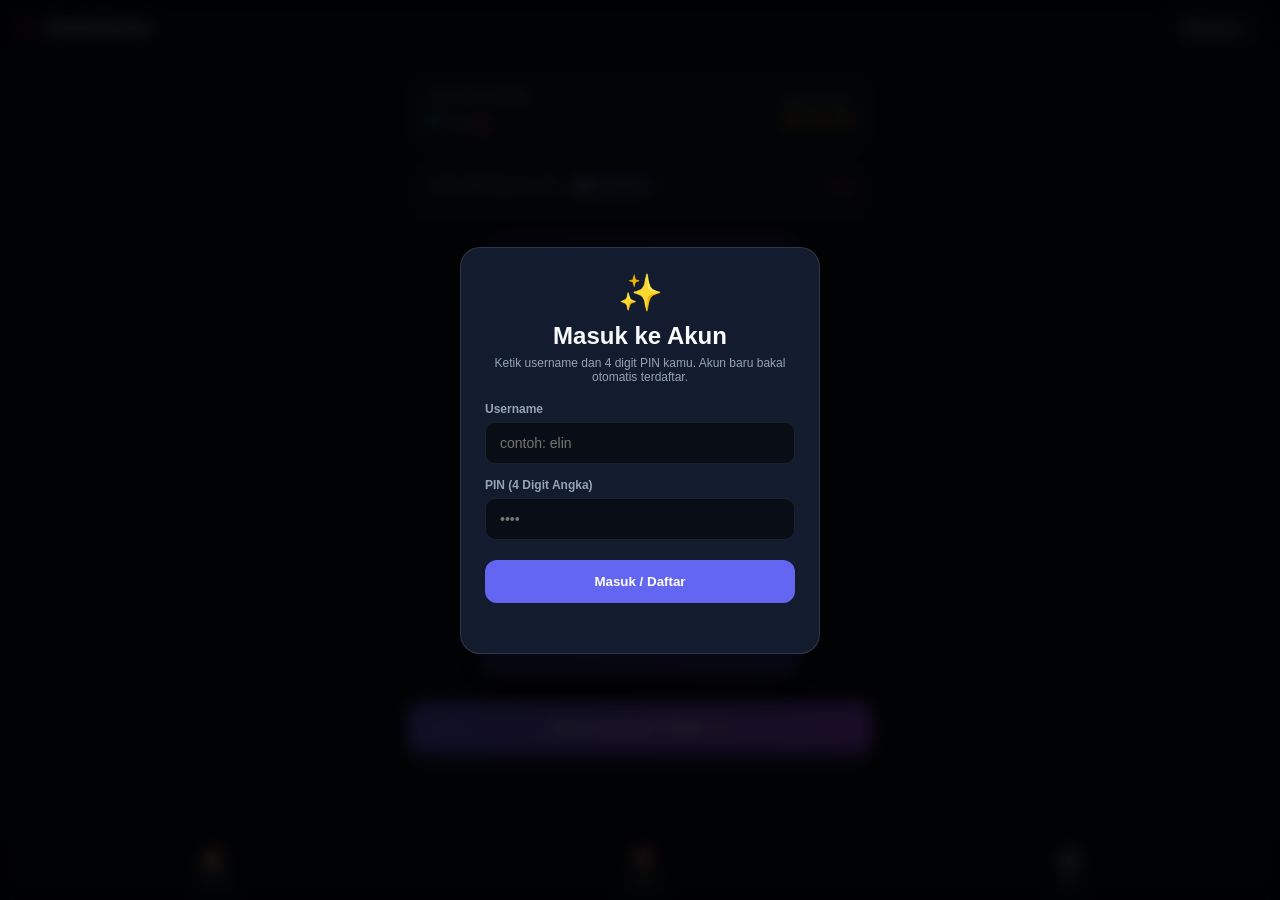
==== index.html @ 6b48d13b "Update index.html" ====
<!DOCTYPE html>
<html lang="id">
<head>
  <meta charset="UTF-8">
  <meta name="viewport" content="width=device-width, initial-scale=1.0, viewport-fit=cover, maximum-scale=1.0, user-scalable=no">
  <title>Anime Gacha Harian</title>
  <!-- Anti-Blokir Hotlink Gambar Anime -->
  <meta name="referrer" content="no-referrer">
  <link rel="icon" type="image/png" href="/icon.png">
  <link rel="apple-touch-icon" href="/icon.png">
  <link rel="manifest" href="/manifest.json">
  <meta name="theme-color" content="#0b0f19">
  <meta name="mobile-web-app-capable" content="yes">
  <link rel="stylesheet" href="style.css">
</head>
<body>

  <!-- Kanvas Efek Partikel Confetti SSR -->
  <canvas id="fxCanvas"></canvas>

  <!-- Modal Login & PIN -->
  <div id="modalAuth" class="modal-overlay">
    <div class="modal-card">
      <div class="auth-icon">✨</div>
      <h2>Masuk ke Akun</h2>
      <p class="auth-desc">Ketik username dan 4 digit PIN kamu. Akun baru bakal otomatis terdaftar.</p>
      
      <div class="form-group">
        <label>Username</label>
        <input type="text" id="authUsername" placeholder="contoh: elin" autocomplete="off" autocapitalize="none">
      </div>

      <div class="form-group">
        <label>PIN (4 Digit Angka)</label>
        <input type="password" id="authPin" maxlength="4" placeholder="••••" inputmode="numeric">
      </div>

      <button id="btnAuthSubmit" class="btn-primary">Masuk / Daftar</button>
      <div id="authError" class="auth-error"></div>
    </div>
  </div>

  <!-- Modal Detail & Aturan Gacha + Drop List -->
  <div id="modalGachaInfo" class="modal-overlay" style="display: none;">
    <div class="modal-card modal-info-card">
      <button id="btnCloseInfo" class="btn-close-modal">✕</button>
      <h3>📜 Rincian & Aturan Gacha</h3>
      
      <div class="info-nav">
        <button id="btnSubRate" class="info-tab-btn active">Peluang & Aturan</button>
        <button id="btnSubDrop" class="info-tab-btn">Daftar Karakter Pool</button>
      </div>

      <div id="infoContentRate" class="info-content-pane active">
        <div class="rate-table">
          <div class="rate-row rate-ssr">
            <span class="rate-badge">SSR</span>
            <span class="rate-desc">Super Super Rare (Karakter Pilihan)</span>
            <span class="rate-pct">5%</span>
          </div>
          <div class="rate-row rate-sr">
            <span class="rate-badge">SR</span>
            <span class="rate-desc">Super Rare</span>
            <span class="rate-pct">25%</span>
          </div>
          <div class="rate-row rate-r">
            <span class="rate-badge">R</span>
            <span class="rate-desc">Rare (Standar)</span>
            <span class="rate-pct">70%</span>
          </div>
        </div>

        <div class="rules-list">
          <div class="rule-item">
            <span class="rule-icon">🎯</span>
            <div>
              <strong>Sistem Pity (30 Tarikan)</strong>
              <p>Jika dalam 29 tarikan belum dapat SSR, tarikan ke-30 dijamin 100% kartu SSR. Counter Pity otomatis reset ke 0 begitu dapat SSR kapan saja.</p>
            </div>
          </div>
          <div class="rule-item">
            <span class="rule-icon">🎟️</span>
            <div>
              <strong>Reset Tiket Harian</strong>
              <p>Jatah 10 tiket gratis otomatis diisi ulang setiap pukul 00:00 WIB.</p>
            </div>
          </div>
          <div class="rule-item">
            <span class="rule-icon">⭐</span>
            <div>
              <strong>Star Shard (Daur Ulang)</strong>
              <p>Tarikan kartu kembar (karakter & rarity sama) otomatis menghasilkan +1 Star Shard. 5 Star Shard bisa ditukar jadi +1 Tiket Gacha di tab Akun.</p>
            </div>
          </div>
        </div>
      </div>

      <div id="infoContentDrop" class="info-content-pane">
        <div class="drop-search-box">
          <input type="text" id="inputSearchDrop" placeholder="🔍 Cari karakter / anime di pool..." autocomplete="off">
        </div>
        <div id="dropListContainer" class="drop-list-scroll"></div>
      </div>
    </div>
  </div>

  <!-- Modal Detail Kartu Koleksi (Pop-up Gambar Penuh) -->
  <div id="modalCardDetail" class="modal-overlay" style="display: none;">
    <div class="modal-card modal-detail-card">
      <button id="btnCloseDetail" class="btn-close-modal">✕</button>
      <div class="detail-badge" id="detailRarity">SSR</div>
      <div class="detail-img-box">
        <img id="detailImg" src="" referrerpolicy="no-referrer" alt="Detail Kartu">
      </div>
      <div class="detail-info">
        <h3 id="detailCharacter">Nama Karakter</h3>
        <p class="detail-anime" id="detailAnime">Anime: Judul Seri</p>
        <div class="detail-meta">
          <span>🎨 <span id="detailArtist">Artis</span></span>
          <span>🕒 <span id="detailDate">Waktu Diperoleh</span></span>
        </div>
        <button id="btnDownloadCard" class="btn-download">💾 Simpan Gambar ke Disk Local</button>
      </div>
    </div>
  </div>

  <!-- Header Atas -->
  <header class="app-header">
    <div class="brand">
      <span class="logo-sparkle">✦</span>
      <h1>AnimeGacha</h1>
    </div>
    <div class="user-pill" id="btnBukaAkun">
      <span id="headerUsername">Memuat...</span>
    </div>
  </header>

  <!-- Konten Utama (SPA) -->
  <main class="app-container">
    
    <!-- Tab 1: Meja Gacha -->
    <section id="tabGacha" class="tab-pane active">
      <div class="ticket-status-card">
        <div class="ticket-info">
          <span class="label">Sisa Tiket Harian</span>
          <div class="ticket-count"><span id="txtTiket">0</span> <small>/ 10 🎟️</small></div>
        </div>
        <div class="reset-countdown">
          <span class="label">Reset Tiket</span>
          <span id="txtCountdown" class="timer">--:--:--</span>
        </div>
      </div>

      <!-- Bilah Progres Pity 30 SSR + Tombol Rincian Rate -->
      <div class="pity-card">
        <div class="pity-header">
          <div class="pity-title-group">
            <span class="pity-label">✨ Pity SSR (Jaminan 30)</span>
            <button id="btnBukaInfoGacha" class="btn-mini-info" type="button" title="Lihat Aturan & Drop List">ℹ️ Rincian Rate</button>
          </div>
          <span id="txtPityCount" class="pity-number">0 / 30</span>
        </div>
        <div class="pity-bar-bg">
          <div id="pityBarFill" class="pity-bar-fill" style="width: 0%;"></div>
        </div>
      </div>

      <!-- Area Kartu Animasi 3D -->
      <div class="card-stage">
        <div class="card-3d" id="kartuWrapper">
          <div class="card-face card-back">
            <div class="card-inner-pattern">
              <span class="card-core-symbol">✦</span>
              <p>TAP UNTUK BUKA</p>
            </div>
          </div>
          <div class="card-face card-front" id="kartuDepan">
            <div class="rarity-badge" id="kartuRarity">SSR</div>
            <div class="img-wrapper">
              <img id="kartuImg" src="" referrerpolicy="no-referrer" alt="Anime Card">
            </div>
            <div class="card-caption">
              <h3 id="kartuAnime">Nama Karakter</h3>
              <p id="kartuArtist">Artist: -</p>
            </div>
          </div>
        </div>
      </div>

      <!-- Tombol Tarik -->
      <div class="action-box">
        <button id="btnTarikGacha" class="btn-gacha">
          <span class="btn-txt">Tarik Gacha (1 Tiket)</span>
          <span class="btn-sparkle">✨</span>
        </button>
      </div>
    </section>

    <!-- Tab 2: Album Galeri -->
    <section id="tabGaleri" class="tab-pane">
      <div class="gallery-header">
        <div class="gallery-title-wrap">
          <h2>Album Koleksi</h2>
          <span id="txtKoleksiCount" class="badge-count">0 Kartu</span>
        </div>
        
        <div class="search-box">
          <input type="text" id="inputSearchGaleri" placeholder="🔍 Cari karakter / anime..." autocomplete="off">
        </div>

        <div class="gallery-controls">
          <div class="rarity-filters">
            <button class="filter-chip active" data-filter="all">Semua</button>
            <button class="filter-chip" data-filter="SSR">SSR</button>
            <button class="filter-chip" data-filter="SR">SR</button>
            <button class="filter-chip" data-filter="R">R</button>
          </div>

          <div class="sort-box">
            <select id="sortSelect" class="sort-dropdown">
              <option value="date">Waktu Diperoleh (Terbaru)</option>
              <option value="name">Nama (A-Z)</option>
              <option value="rarity">Rarity (SSR - R)</option>
            </select>
          </div>
        </div>
      </div>

      <div id="gridGaleri" class="gallery-grid"></div>
      
      <div id="galeriKosong" class="empty-state">
        <p>Belum ada kartu di koleksi kamu. Ayo tarik gacha pertamamu!</p>
      </div>
    </section>

    <!-- Tab 3: Pengaturan Akun, Statistik & Star Shard -->
    <section id="tabAkun" class="tab-pane">
      <div class="profile-card">
        <div class="profile-avatar">👤</div>
        <h2 id="profileUsername">Username</h2>
        <span class="profile-badge">Akun Tersimpan di Google Sheets</span>
      </div>

      <div class="stats-card">
        <h4>📊 Statistik Keberuntungan</h4>
        <div class="stats-grid">
          <div class="stat-box">
            <span class="stat-val" id="statTotalTarik">0</span>
            <span class="stat-lbl">Total Tarikan</span>
          </div>
          <div class="stat-box">
            <span class="stat-val" id="statKarakterUnik">0/40</span>
            <span class="stat-lbl">Koleksi Unik</span>
          </div>
          <div class="stat-box">
            <span class="stat-val rate-ssr" id="statSSRRate">0%</span>
            <span class="stat-lbl">SSR Rate</span>
          </div>
          <div class="stat-box">
            <span class="stat-val rate-sr" id="statSRRate">0%</span>
            <span class="stat-lbl">SR Rate</span>
          </div>
        </div>
      </div>

      <div class="shards-card">
        <div class="shards-header">
          <div>
            <h4>⭐ Star Shards (Daur Ulang)</h4>
            <p>Dapat +1 Shard tiap kali narik kartu kembar.</p>
          </div>
          <div class="shards-badge">
            <span id="txtShardCount">0</span> ⭐
          </div>
        </div>
        <button id="btnTukarShard" class="btn-shards">Tukar 5 Shard ➔ +1 Tiket Gacha 🎟️</button>
      </div>

      <div class="settings-list">
        <div class="settings-item">
          <div>
            <h4>Notifikasi Tiket Reset (00:00 WIB)</h4>
            <p>Dapatkan pemberitahuan otomatis pas jatah tiket terisi kembali.</p>
          </div>
          <button id="btnIzinNotif" class="btn-secondary">Aktifkan</button>
        </div>

        <div class="settings-item" id="pwaInstallContainer">
          <div>
            <h4>Pasang Aplikasi ke HP (PWA)</h4>
            <p>Pasang icon di layar utama HP layaknya aplikasi Android asli.</p>
          </div>
          <button id="btnInstallPwa" class="btn-secondary">Install</button>
        </div>

        <button id="btnLogout" class="btn-danger">Keluar dari Akun</button>
      </div>
    </section>

  </main>

  <!-- Bottom Navigation Mobile -->
  <nav class="bottom-nav">
    <button class="nav-item active" data-target="tabGacha">
      <span class="nav-icon">🎰</span>
      <span class="nav-label">Gacha</span>
    </button>
    <button class="nav-item" data-target="tabGaleri">
      <span class="nav-icon">🎴</span>
      <span class="nav-label">Koleksi</span>
    </button>
    <button class="nav-item" data-target="tabAkun">
      <span class="nav-icon">⚙️</span>
      <span class="nav-label">Akun</span>
    </button>
  </nav>

  <div id="toast" class="toast"></div>

  <!-- Cache buster ?v=4 agar script terbaru langsung aktif -->
  <script src="app.js?v=4"></script>
</body>
</html>
---- style.css ----
:root {
  --bg-dark: #0b0f19;
  --bg-card: rgba(22, 30, 49, 0.7);
  --border-glass: rgba(255, 255, 255, 0.08);
  --primary: #6366f1;
  --primary-hover: #4f46e5;
  --text-main: #f8fafc;
  --text-muted: #94a3b8;
  --rarity-r: #38bdf8;
  --rarity-sr: #f59e0b;
  --rarity-ssr: #ec4899;
}

* {
  margin: 0;
  padding: 0;
  box-sizing: border-box;
  -webkit-tap-highlight-color: transparent;
  font-family: -apple-system, BlinkMacSystemFont, 'Segoe UI', Roboto, Helvetica, Arial, sans-serif;
}

body {
  background: var(--bg-dark);
  color: var(--text-main);
  min-height: 100vh;
  overflow-x: hidden;
  padding-bottom: calc(75px + env(safe-area-inset-bottom));
}

#fxCanvas {
  position: fixed;
  inset: 0;
  width: 100vw;
  height: 100vh;
  pointer-events: none;
  z-index: 999;
}

.app-header {
  position: sticky;
  top: 0;
  z-index: 40;
  display: flex;
  justify-content: space-between;
  align-items: center;
  padding: 14px 20px;
  background: rgba(11, 15, 25, 0.85);
  backdrop-filter: blur(12px);
  border-bottom: 1px solid var(--border-glass);
}
.brand { display: flex; align-items: center; gap: 8px; }
.logo-sparkle { color: #f43f5e; font-size: 20px; }
.brand h1 { font-size: 18px; font-weight: 800; letter-spacing: -0.5px; }
.user-pill {
  background: rgba(255, 255, 255, 0.06);
  padding: 6px 14px;
  border-radius: 20px;
  font-size: 13px;
  font-weight: 600;
  border: 1px solid var(--border-glass);
  cursor: pointer;
}

.app-container {
  max-width: 500px;
  margin: 0 auto;
  padding: 16px 18px;
}
.tab-pane { display: none; }
.tab-pane.active { display: block; animation: fadeIn 0.25s ease-out; }
@keyframes fadeIn { from { opacity: 0; transform: translateY(6px); } to { opacity: 1; transform: translateY(0); } }

.ticket-status-card {
  display: flex;
  justify-content: space-between;
  align-items: center;
  background: var(--bg-card);
  border: 1px solid var(--border-glass);
  padding: 16px 18px;
  border-radius: 16px;
  margin-bottom: 12px;
}
.ticket-info .label, .reset-countdown .label { display: block; font-size: 11px; text-transform: uppercase; color: var(--text-muted); font-weight: 700; margin-bottom: 4px; }
.ticket-count { font-size: 24px; font-weight: 800; color: #38bdf8; }
.ticket-count small { font-size: 14px; color: var(--text-muted); font-weight: 600; }
.reset-countdown { text-align: right; }
.timer { font-family: monospace; font-size: 15px; font-weight: 700; color: #fbbf24; }

/* Bilah Pity 30 + Tombol Rincian */
.pity-card {
  background: rgba(19, 27, 46, 0.6);
  border: 1px solid var(--border-glass);
  border-radius: 14px;
  padding: 12px 16px;
  margin-bottom: 16px;
}
.pity-header {
  display: flex;
  justify-content: space-between;
  align-items: center;
  margin-bottom: 8px;
}
.pity-title-group {
  display: flex;
  align-items: center;
  gap: 8px;
}
.pity-label { font-size: 11px; font-weight: 700; color: #cbd5e1; }
.btn-mini-info {
  background: rgba(99, 102, 241, 0.2);
  border: 1px solid rgba(99, 102, 241, 0.4);
  color: #a5b4fc;
  font-size: 10px;
  font-weight: 800;
  padding: 2px 8px;
  border-radius: 12px;
  cursor: pointer;
  transition: all 0.2s;
}
.btn-mini-info:active { transform: scale(0.95); background: var(--primary); color: #fff; }
.pity-number { font-size: 12px; font-weight: 800; color: #ec4899; }
.pity-bar-bg {
  width: 100%;
  height: 6px;
  background: rgba(255, 255, 255, 0.08);
  border-radius: 10px;
  overflow: hidden;
}
.pity-bar-fill {
  height: 100%;
  background: linear-gradient(90deg, #6366f1, #ec4899);
  border-radius: 10px;
  transition: width 0.4s ease;
  box-shadow: 0 0 10px rgba(236, 72, 153, 0.5);
}

/* Modal Pop-up Rincian & Drop List */
.modal-info-card {
  max-width: 440px;
  text-align: left;
  max-height: 85vh;
  display: flex;
  flex-direction: column;
}
.modal-info-card h3 {
  font-size: 16px;
  margin-bottom: 12px;
  text-align: center;
}
.info-nav {
  display: flex;
  gap: 6px;
  background: rgba(0, 0, 0, 0.3);
  padding: 4px;
  border-radius: 10px;
  margin-bottom: 12px;
}
.info-tab-btn {
  flex: 1;
  background: transparent;
  border: none;
  color: var(--text-muted);
  font-size: 11px;
  font-weight: 700;
  padding: 8px 4px;
  border-radius: 8px;
  cursor: pointer;
}
.info-tab-btn.active {
  background: var(--primary);
  color: #fff;
}
.info-content-pane { display: none; }
.info-content-pane.active { display: block; }

.rate-table {
  display: flex;
  flex-direction: column;
  gap: 6px;
  margin-bottom: 14px;
}
.rate-row {
  display: flex;
  justify-content: space-between;
  align-items: center;
  padding: 8px 12px;
  border-radius: 10px;
  background: rgba(0, 0, 0, 0.25);
  font-size: 12px;
}
.rate-badge {
  font-weight: 900;
  padding: 2px 8px;
  border-radius: 6px;
  font-size: 11px;
}
.rate-ssr .rate-badge { background: rgba(236, 72, 153, 0.2); color: var(--rarity-ssr); }
.rate-sr .rate-badge { background: rgba(245, 158, 11, 0.2); color: var(--rarity-sr); }
.rate-r .rate-badge { background: rgba(56, 189, 248, 0.2); color: var(--rarity-r); }
.rate-desc { flex: 1; margin-left: 10px; color: #cbd5e1; font-size: 11px; }
.rate-pct { font-weight: 800; font-size: 13px; }

.rules-list {
  display: flex;
  flex-direction: column;
  gap: 10px;
  max-height: 220px;
  overflow-y: auto;
  padding-right: 4px;
}
.rule-item {
  display: flex;
  gap: 10px;
  background: rgba(255, 255, 255, 0.03);
  padding: 8px 10px;
  border-radius: 10px;
  font-size: 11px;
}
.rule-icon { font-size: 16px; line-height: 1.2; }
.rule-item strong { display: block; font-size: 12px; margin-bottom: 2px; color: #f1f5f9; }
.rule-item p { color: var(--text-muted); line-height: 1.4; }

.drop-search-box { margin-bottom: 10px; }
.drop-search-box input {
  width: 100%;
  padding: 8px 12px;
  background: #090d16;
  border: 1px solid var(--border-glass);
  border-radius: 10px;
  color: #fff;
  font-size: 12px;
  outline: none;
}
.drop-list-scroll {
  max-height: 280px;
  overflow-y: auto;
  display: flex;
  flex-direction: column;
  gap: 6px;
  padding-right: 4px;
}
.drop-item {
  display: flex;
  justify-content: space-between;
  align-items: center;
  padding: 8px 10px;
  background: rgba(255, 255, 255, 0.03);
  border-radius: 8px;
  font-size: 12px;
}
.drop-item-char { font-weight: 700; color: #fff; }
.drop-item-anime { font-size: 10px; color: #818cf8; }

/* 3D Card Stage */
.card-stage {
  perspective: 1000px;
  width: 100%;
  max-width: 320px;
  height: 440px;
  margin: 10px auto 25px;
}
.card-3d {
  width: 100%;
  height: 100%;
  position: relative;
  transform-style: preserve-3d;
  transition: transform 0.7s cubic-bezier(0.4, 0, 0.2, 1);
  cursor: pointer;
}
.card-3d.flipped { transform: rotateY(180deg); }

.card-face {
  position: absolute;
  width: 100%;
  height: 100%;
  border-radius: 20px;
  backface-visibility: hidden;
  box-shadow: 0 15px 35px rgba(0, 0, 0, 0.5);
  overflow: hidden;
}

.card-back {
  background: linear-gradient(135deg, #1e1b4b 0%, #312e81 100%);
  border: 2px solid rgba(129, 140, 248, 0.3);
  display: flex;
  align-items: center;
  justify-content: center;
}
.card-inner-pattern {
  width: 88%;
  height: 92%;
  border: 2px dashed rgba(255, 255, 255, 0.2);
  border-radius: 14px;
  display: flex;
  flex-direction: column;
  align-items: center;
  justify-content: center;
  gap: 12px;
}
.card-core-symbol { font-size: 48px; color: #818cf8; filter: drop-shadow(0 0 12px #818cf8); }
.card-inner-pattern p { font-size: 12px; font-weight: 800; letter-spacing: 2px; color: rgba(255, 255, 255, 0.6); }

.card-front {
  background: #111827;
  transform: rotateY(180deg);
  display: flex;
  flex-direction: column;
  border: 3px solid #38bdf8;
}
.card-front.rarity-R { border-color: var(--rarity-r); box-shadow: 0 0 25px rgba(56, 189, 248, 0.3); }
.card-front.rarity-SR { border-color: var(--rarity-sr); box-shadow: 0 0 30px rgba(245, 158, 11, 0.4); }
.card-front.rarity-SSR { 
  border-color: var(--rarity-ssr); 
  box-shadow: 0 0 35px rgba(236, 72, 153, 0.5); 
  animation: pulseGlow 2s infinite alternate;
}
@keyframes pulseGlow { from { filter: drop-shadow(0 0 10px #ec4899); } to { filter: drop-shadow(0 0 22px #8b5cf6); } }

.rarity-badge {
  position: absolute;
  top: 12px;
  right: 12px;
  padding: 4px 12px;
  border-radius: 8px;
  font-size: 13px;
  font-weight: 900;
  z-index: 10;
  color: #fff;
  background: rgba(0, 0, 0, 0.7);
  backdrop-filter: blur(4px);
}
.rarity-R .rarity-badge { color: var(--rarity-r); }
.rarity-SR .rarity-badge { color: var(--rarity-sr); }
.rarity-SSR .rarity-badge { color: var(--rarity-ssr); }

.img-wrapper { width: 100%; height: 75%; background: #000; overflow: hidden; }
.img-wrapper img { width: 100%; height: 100%; object-fit: cover; }
.card-caption {
  height: 25%;
  padding: 12px;
  display: flex;
  flex-direction: column;
  justify-content: center;
  background: #0f172a;
}
.card-caption h3 { font-size: 15px; font-weight: 700; white-space: nowrap; overflow: hidden; text-overflow: ellipsis; }
.card-caption p { font-size: 12px; color: var(--text-muted); margin-top: 2px; }

.btn-gacha {
  width: 100%;
  padding: 16px;
  background: linear-gradient(135deg, #6366f1 0%, #a855f7 100%);
  border: none;
  border-radius: 16px;
  color: #fff;
  font-size: 16px;
  font-weight: 800;
  display: flex;
  align-items: center;
  justify-content: center;
  gap: 8px;
  cursor: pointer;
  box-shadow: 0 8px 20px rgba(99, 102, 241, 0.35);
  transition: transform 0.15s;
}
.btn-gacha:active { transform: scale(0.98); }
.btn-gacha:disabled { opacity: 0.5; cursor: not-allowed; }

/* Galeri Koleksi Header */
.gallery-header { margin-bottom: 16px; }
.gallery-title-wrap {
  display: flex;
  justify-content: space-between;
  align-items: center;
  margin-bottom: 10px;
}
.gallery-title-wrap h2 { font-size: 18px; font-weight: 800; }
.badge-count {
  background: rgba(99, 102, 241, 0.15);
  color: #818cf8;
  border: 1px solid rgba(99, 102, 241, 0.3);
  padding: 4px 12px;
  border-radius: 20px;
  font-size: 12px;
  font-weight: 800;
}

.search-box { margin-bottom: 10px; }
.search-box input {
  width: 100%;
  padding: 10px 14px;
  background: var(--bg-card);
  border: 1px solid var(--border-glass);
  border-radius: 12px;
  color: #fff;
  font-size: 13px;
  outline: none;
}
.search-box input:focus { border-color: var(--primary); }

.gallery-controls {
  display: flex;
  justify-content: space-between;
  align-items: center;
  gap: 8px;
  flex-wrap: wrap;
}
.rarity-filters { display: flex; gap: 6px; overflow-x: auto; padding-bottom: 2px; }
.filter-chip {
  background: var(--bg-card);
  border: 1px solid var(--border-glass);
  color: var(--text-muted);
  padding: 6px 12px;
  border-radius: 20px;
  font-size: 12px;
  font-weight: 600;
  cursor: pointer;
}
.filter-chip.active { background: var(--primary); color: #fff; border-color: var(--primary); }

.sort-box { display: flex; align-items: center; }
.sort-dropdown {
  background: var(--bg-card);
  border: 1px solid var(--border-glass);
  color: #cbd5e1;
  padding: 6px 10px;
  border-radius: 12px;
  font-size: 11px;
  font-weight: 700;
  outline: none;
  cursor: pointer;
}
.sort-dropdown option { background: #0f172a; color: #fff; }

.gallery-grid {
  display: grid;
  grid-template-columns: repeat(2, 1fr);
  gap: 12px;
}
.mini-card {
  position: relative;
  background: var(--bg-card);
  border-radius: 12px;
  overflow: hidden;
  border: 1px solid var(--border-glass);
  cursor: pointer;
  transition: transform 0.2s, box-shadow 0.2s;
}
.mini-card:active { transform: scale(0.96); }
.mini-card.rarity-SSR { border-color: rgba(236, 72, 153, 0.4); box-shadow: 0 4px 15px rgba(236, 72, 153, 0.15); }
.mini-card.rarity-SR { border-color: rgba(245, 158, 11, 0.3); }
.mini-card.rarity-R { border-color: rgba(56, 189, 248, 0.2); }
.mini-card img { width: 100%; height: 160px; object-fit: cover; }
.mini-card-info { padding: 8px 10px; }
.mini-card-info .m-rarity { font-size: 11px; font-weight: 800; }
.mini-card-info h4 { font-size: 12px; margin-top: 2px; white-space: nowrap; overflow: hidden; text-overflow: ellipsis; color: var(--text-main); }

.badge-new {
  position: absolute;
  top: 8px;
  left: 8px;
  background: #ef4444;
  color: #fff;
  font-size: 9px;
  font-weight: 900;
  padding: 2px 6px;
  border-radius: 6px;
  z-index: 5;
  box-shadow: 0 0 8px rgba(239, 68, 68, 0.8);
  animation: pulseNew 1.5s infinite;
}
@keyframes pulseNew { 0%, 100% { transform: scale(1); } 50% { transform: scale(1.1); } }

/* Modal Detail Kartu */
.modal-detail-card {
  position: relative;
  max-width: 380px;
  padding: 16px;
  border: 2px solid var(--border-glass);
}
.modal-detail-card.rarity-SSR { border-color: var(--rarity-ssr); box-shadow: 0 0 35px rgba(236, 72, 153, 0.35); }
.modal-detail-card.rarity-SR { border-color: var(--rarity-sr); box-shadow: 0 0 30px rgba(245, 158, 11, 0.3); }
.modal-detail-card.rarity-R { border-color: var(--rarity-r); box-shadow: 0 0 25px rgba(56, 189, 248, 0.25); }

.btn-close-modal {
  position: absolute;
  top: 12px;
  right: 12px;
  width: 32px;
  height: 32px;
  background: rgba(0, 0, 0, 0.6);
  border: 1px solid var(--border-glass);
  border-radius: 50%;
  color: #fff;
  font-size: 14px;
  font-weight: 700;
  display: flex;
  align-items: center;
  justify-content: center;
  cursor: pointer;
  z-index: 30;
}
.detail-badge {
  position: absolute;
  top: 22px;
  left: 22px;
  padding: 4px 12px;
  border-radius: 8px;
  font-size: 13px;
  font-weight: 900;
  z-index: 20;
  background: rgba(0, 0, 0, 0.7);
  backdrop-filter: blur(6px);
}
.detail-img-box {
  width: 100%;
  max-height: 400px;
  background: #050811;
  border-radius: 12px;
  overflow: hidden;
  margin-bottom: 12px;
  display: flex;
  align-items: center;
  justify-content: center;
}
.detail-img-box img {
  width: 100%;
  height: 100%;
  max-height: 400px;
  object-fit: contain;
}
.detail-info { text-align: left; padding: 4px 6px; }
.detail-info h3 { font-size: 18px; font-weight: 800; color: #fff; margin-bottom: 2px; }
.detail-anime { font-size: 13px; color: #818cf8; font-weight: 600; margin-bottom: 8px; }
.detail-meta {
  display: flex;
  justify-content: space-between;
  border-top: 1px solid var(--border-glass);
  padding-top: 8px;
  font-size: 11px;
  color: var(--text-muted);
  margin-bottom: 12px;
}
.btn-download {
  width: 100%;
  padding: 10px;
  background: rgba(99, 102, 241, 0.2);
  border: 1px solid rgba(99, 102, 241, 0.4);
  color: #a5b4fc;
  font-weight: 700;
  font-size: 13px;
  border-radius: 10px;
  cursor: pointer;
}
.btn-download:active { transform: scale(0.98); }

/* Statistik Card */
.stats-card {
  background: var(--bg-card);
  border: 1px solid var(--border-glass);
  border-radius: 16px;
  padding: 16px;
  margin-bottom: 14px;
}
.stats-card h4 { font-size: 13px; margin-bottom: 10px; color: #cbd5e1; }
.stats-grid {
  display: grid;
  grid-template-columns: repeat(4, 1fr);
  gap: 8px;
  text-align: center;
}
.stat-box {
  background: rgba(0, 0, 0, 0.25);
  border-radius: 10px;
  padding: 8px 4px;
  border: 1px solid rgba(255, 255, 255, 0.04);
}
.stat-val { display: block; font-size: 14px; font-weight: 800; }
.stat-lbl { font-size: 9px; color: var(--text-muted); margin-top: 2px; display: block; }
.rate-ssr { color: var(--rarity-ssr); }
.rate-sr { color: var(--rarity-sr); }

/* Star Shards Card */
.shards-card {
  background: rgba(245, 158, 11, 0.08);
  border: 1px solid rgba(245, 158, 11, 0.25);
  border-radius: 16px;
  padding: 16px;
  margin-bottom: 14px;
}
.shards-header {
  display: flex;
  justify-content: space-between;
  align-items: center;
  margin-bottom: 12px;
}
.shards-header h4 { font-size: 14px; color: #fbbf24; }
.shards-header p { font-size: 11px; color: var(--text-muted); margin-top: 2px; }
.shards-badge {
  font-size: 18px;
  font-weight: 800;
  color: #fbbf24;
  background: rgba(245, 158, 11, 0.15);
  padding: 4px 10px;
  border-radius: 10px;
}
.btn-shards {
  width: 100%;
  padding: 10px;
  background: #f59e0b;
  border: none;
  border-radius: 10px;
  color: #000;
  font-weight: 800;
  font-size: 12px;
  cursor: pointer;
}
.btn-shards:active { transform: scale(0.98); }

.profile-card {
  text-align: center;
  padding: 20px 16px;
  background: var(--bg-card);
  border-radius: 16px;
  border: 1px solid var(--border-glass);
  margin-bottom: 14px;
}
.profile-avatar { font-size: 36px; margin-bottom: 4px; }
.profile-badge { font-size: 11px; color: #38bdf8; display: block; margin-top: 4px; }
.settings-list { display: flex; flex-direction: column; gap: 10px; }
.settings-item {
  display: flex;
  justify-content: space-between;
  align-items: center;
  background: var(--bg-card);
  border: 1px solid var(--border-glass);
  padding: 12px 14px;
  border-radius: 12px;
  gap: 12px;
}
.settings-item h4 { font-size: 13px; margin-bottom: 2px; }
.settings-item p { font-size: 11px; color: var(--text-muted); }
.btn-secondary {
  background: rgba(255, 255, 255, 0.08);
  border: 1px solid var(--border-glass);
  color: #fff;
  padding: 8px 12px;
  border-radius: 8px;
  font-size: 11px;
  font-weight: 600;
  cursor: pointer;
  white-space: nowrap;
}
.btn-danger {
  width: 100%;
  padding: 12px;
  background: rgba(239, 68, 68, 0.15);
  border: 1px solid rgba(239, 68, 68, 0.3);
  color: #f87171;
  font-weight: 700;
  font-size: 13px;
  border-radius: 10px;
  cursor: pointer;
  margin-top: 6px;
}

.bottom-nav {
  position: fixed;
  bottom: 0;
  left: 0;
  right: 0;
  height: calc(65px + env(safe-area-inset-bottom));
  padding-bottom: env(safe-area-inset-bottom);
  background: rgba(11, 15, 25, 0.95);
  backdrop-filter: blur(16px);
  border-top: 1px solid var(--border-glass);
  display: flex;
  justify-content: space-around;
  align-items: center;
  z-index: 50;
}
.nav-item {
  background: transparent;
  border: none;
  display: flex;
  flex-direction: column;
  align-items: center;
  gap: 4px;
  color: var(--text-muted);
  cursor: pointer;
  font-size: 11px;
  font-weight: 600;
  padding: 6px 16px;
}
.nav-item.active { color: #818cf8; }
.nav-icon { font-size: 20px; }

.modal-overlay {
  position: fixed;
  inset: 0;
  background: rgba(0, 0, 0, 0.85);
  backdrop-filter: blur(8px);
  display: flex;
  align-items: center;
  justify-content: center;
  padding: 20px;
  z-index: 100;
}
.modal-card {
  width: 100%;
  max-width: 360px;
  background: #131b2e;
  border: 1px solid rgba(255, 255, 255, 0.12);
  border-radius: 20px;
  padding: 24px;
  text-align: center;
}
.auth-icon { font-size: 36px; margin-bottom: 8px; }
.auth-desc { font-size: 12px; color: var(--text-muted); margin: 6px 0 18px; }
.form-group { text-align: left; margin-bottom: 14px; }
.form-group label { display: block; font-size: 12px; font-weight: 700; margin-bottom: 6px; color: var(--text-muted); }
.form-group input {
  width: 100%;
  padding: 12px 14px;
  background: #090d16;
  border: 1px solid var(--border-glass);
  border-radius: 10px;
  color: #fff;
  font-size: 14px;
  outline: none;
}
.form-group input:focus { border-color: var(--primary); }
.btn-primary {
  width: 100%;
  padding: 14px;
  background: var(--primary);
  border: none;
  border-radius: 12px;
  color: #fff;
  font-weight: 700;
  cursor: pointer;
  margin-top: 6px;
}
.auth-error { color: #f87171; font-size: 12px; margin-top: 10px; font-weight: 600; min-height: 16px; }

.toast {
  position: fixed;
  top: 20px;
  left: 50%;
  transform: translateX(-50%) translateY(-100px);
  background: #1e293b;
  border: 1px solid var(--border-glass);
  color: #fff;
  padding: 10px 20px;
  border-radius: 30px;
  font-size: 13px;
  font-weight: 600;
  z-index: 200;
  box-shadow: 0 10px 25px rgba(0,0,0,0.4);
  transition: transform 0.3s ease;
  pointer-events: none;
}
.toast.show { transform: translateX(-50%) translateY(0); }
.empty-state { text-align: center; padding: 40px 10px; color: var(--text-muted); font-size: 13px; }
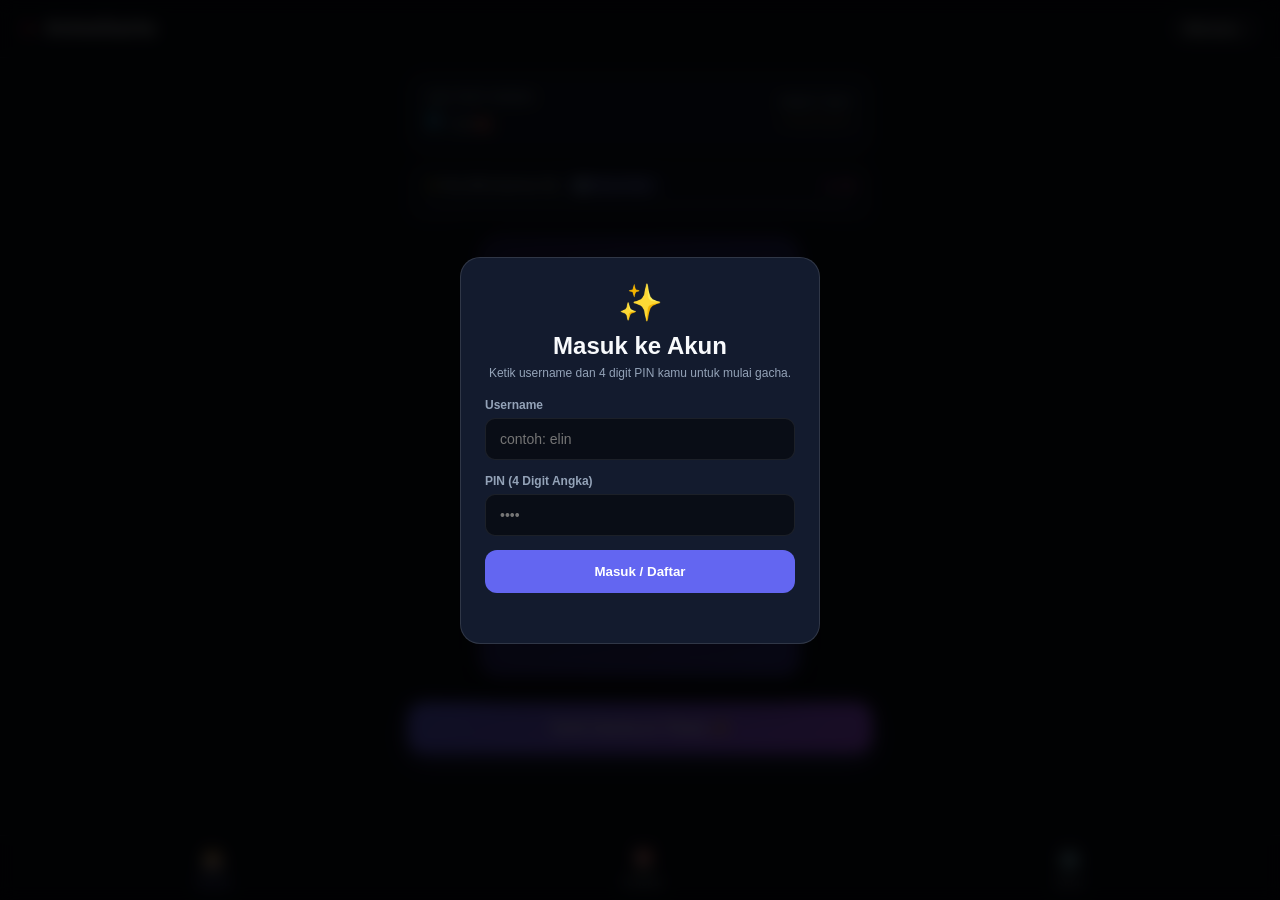
==== commit 0fa7618a: "Create index.html" ====
--- a/index.html
+++ b/index.html
@@ -4,26 +4,23 @@
   <meta charset="UTF-8">
   <meta name="viewport" content="width=device-width, initial-scale=1.0, viewport-fit=cover, maximum-scale=1.0, user-scalable=no">
   <title>Anime Gacha Harian</title>
-  <!-- Anti-Blokir Hotlink Gambar Anime -->
   <meta name="referrer" content="no-referrer">
   <link rel="icon" type="image/png" href="/icon.png">
   <link rel="apple-touch-icon" href="/icon.png">
   <link rel="manifest" href="/manifest.json">
   <meta name="theme-color" content="#0b0f19">
-  <meta name="mobile-web-app-capable" content="yes">
   <link rel="stylesheet" href="style.css">
 </head>
 <body>
 
-  <!-- Kanvas Efek Partikel Confetti SSR -->
   <canvas id="fxCanvas"></canvas>
 
-  <!-- Modal Login & PIN -->
+  <!-- Modal Auth -->
   <div id="modalAuth" class="modal-overlay">
     <div class="modal-card">
       <div class="auth-icon">✨</div>
       <h2>Masuk ke Akun</h2>
-      <p class="auth-desc">Ketik username dan 4 digit PIN kamu. Akun baru bakal otomatis terdaftar.</p>
+      <p class="auth-desc">Ketik username dan 4 digit PIN kamu untuk mulai gacha.</p>
       
       <div class="form-group">
         <label>Username</label>
@@ -40,7 +37,7 @@
     </div>
   </div>
 
-  <!-- Modal Detail & Aturan Gacha + Drop List -->
+  <!-- Modal Info Rate & Pool -->
   <div id="modalGachaInfo" class="modal-overlay" style="display: none;">
     <div class="modal-card modal-info-card">
       <button id="btnCloseInfo" class="btn-close-modal">✕</button>
@@ -75,21 +72,21 @@
             <span class="rule-icon">🎯</span>
             <div>
               <strong>Sistem Pity (30 Tarikan)</strong>
-              <p>Jika dalam 29 tarikan belum dapat SSR, tarikan ke-30 dijamin 100% kartu SSR. Counter Pity otomatis reset ke 0 begitu dapat SSR kapan saja.</p>
+              <p>Tarikan ke-30 otomatis 100% SSR jika belum dapat SSR dalam 29 tarikan.</p>
             </div>
           </div>
           <div class="rule-item">
             <span class="rule-icon">🎟️</span>
             <div>
               <strong>Reset Tiket Harian</strong>
-              <p>Jatah 10 tiket gratis otomatis diisi ulang setiap pukul 00:00 WIB.</p>
+              <p>10 Tiket gratis otomatis diisi ulang setiap pukul 00:00 WIB.</p>
             </div>
           </div>
           <div class="rule-item">
             <span class="rule-icon">⭐</span>
             <div>
-              <strong>Star Shard (Daur Ulang)</strong>
-              <p>Tarikan kartu kembar (karakter & rarity sama) otomatis menghasilkan +1 Star Shard. 5 Star Shard bisa ditukar jadi +1 Tiket Gacha di tab Akun.</p>
+              <strong>Star Shard</strong>
+              <p>Kartu kembar menghasilkan +1 Star Shard. 5 Shard bisa ditukar jadi +1 Tiket.</p>
             </div>
           </div>
         </div>
@@ -97,14 +94,14 @@
 
       <div id="infoContentDrop" class="info-content-pane">
         <div class="drop-search-box">
-          <input type="text" id="inputSearchDrop" placeholder="🔍 Cari karakter / anime di pool..." autocomplete="off">
+          <input type="text" id="inputSearchDrop" placeholder="🔍 Cari karakter..." autocomplete="off">
         </div>
         <div id="dropListContainer" class="drop-list-scroll"></div>
       </div>
     </div>
   </div>
 
-  <!-- Modal Detail Kartu Koleksi (Pop-up Gambar Penuh) -->
+  <!-- Modal Detail Kartu -->
   <div id="modalCardDetail" class="modal-overlay" style="display: none;">
     <div class="modal-card modal-detail-card">
       <button id="btnCloseDetail" class="btn-close-modal">✕</button>
@@ -119,12 +116,12 @@
           <span>🎨 <span id="detailArtist">Artis</span></span>
           <span>🕒 <span id="detailDate">Waktu Diperoleh</span></span>
         </div>
-        <button id="btnDownloadCard" class="btn-download">💾 Simpan Gambar ke Disk Local</button>
+        <button id="btnDownloadCard" class="btn-download">💾 Simpan Gambar ke Disk</button>
       </div>
     </div>
   </div>
 
-  <!-- Header Atas -->
+  <!-- Header -->
   <header class="app-header">
     <div class="brand">
       <span class="logo-sparkle">✦</span>
@@ -135,7 +132,7 @@
     </div>
   </header>
 
-  <!-- Konten Utama (SPA) -->
+  <!-- Konten Utama -->
   <main class="app-container">
     
     <!-- Tab 1: Meja Gacha -->
@@ -151,12 +148,11 @@
         </div>
       </div>
 
-      <!-- Bilah Progres Pity 30 SSR + Tombol Rincian Rate -->
       <div class="pity-card">
         <div class="pity-header">
           <div class="pity-title-group">
             <span class="pity-label">✨ Pity SSR (Jaminan 30)</span>
-            <button id="btnBukaInfoGacha" class="btn-mini-info" type="button" title="Lihat Aturan & Drop List">ℹ️ Rincian Rate</button>
+            <button id="btnBukaInfoGacha" class="btn-mini-info" type="button">ℹ️ Rincian Rate</button>
           </div>
           <span id="txtPityCount" class="pity-number">0 / 30</span>
         </div>
@@ -165,7 +161,6 @@
         </div>
       </div>
 
-      <!-- Area Kartu Animasi 3D -->
       <div class="card-stage">
         <div class="card-3d" id="kartuWrapper">
           <div class="card-face card-back">
@@ -187,11 +182,9 @@
         </div>
       </div>
 
-      <!-- Tombol Tarik -->
       <div class="action-box">
         <button id="btnTarikGacha" class="btn-gacha">
-          <span class="btn-txt">Tarik Gacha (1 Tiket)</span>
-          <span class="btn-sparkle">✨</span>
+          <span>Tarik Gacha (1 Tiket) ✨</span>
         </button>
       </div>
     </section>
@@ -205,7 +198,7 @@
         </div>
         
         <div class="search-box">
-          <input type="text" id="inputSearchGaleri" placeholder="🔍 Cari karakter / anime..." autocomplete="off">
+          <input type="text" id="inputSearchGaleri" placeholder="🔍 Cari karakter..." autocomplete="off">
         </div>
 
         <div class="gallery-controls">
@@ -216,13 +209,11 @@
             <button class="filter-chip" data-filter="R">R</button>
           </div>
 
-          <div class="sort-box">
-            <select id="sortSelect" class="sort-dropdown">
-              <option value="date">Waktu Diperoleh (Terbaru)</option>
-              <option value="name">Nama (A-Z)</option>
-              <option value="rarity">Rarity (SSR - R)</option>
-            </select>
-          </div>
+          <select id="sortSelect" class="sort-dropdown">
+            <option value="date">Waktu Diperoleh</option>
+            <option value="name">Nama (A-Z)</option>
+            <option value="rarity">Rarity (SSR - R)</option>
+          </select>
         </div>
       </div>
 
@@ -233,12 +224,12 @@
       </div>
     </section>
 
-    <!-- Tab 3: Pengaturan Akun, Statistik & Star Shard -->
+    <!-- Tab 3: Pengaturan Akun -->
     <section id="tabAkun" class="tab-pane">
       <div class="profile-card">
         <div class="profile-avatar">👤</div>
         <h2 id="profileUsername">Username</h2>
-        <span class="profile-badge">Akun Tersimpan di Google Sheets</span>
+        <span class="profile-badge">Akun Cloud Google Sheets</span>
       </div>
 
       <div class="stats-card">
@@ -249,7 +240,7 @@
             <span class="stat-lbl">Total Tarikan</span>
           </div>
           <div class="stat-box">
-            <span class="stat-val" id="statKarakterUnik">0/40</span>
+            <span class="stat-val" id="statKarakterUnik">0</span>
             <span class="stat-lbl">Koleksi Unik</span>
           </div>
           <div class="stat-box">
@@ -266,7 +257,7 @@
       <div class="shards-card">
         <div class="shards-header">
           <div>
-            <h4>⭐ Star Shards (Daur Ulang)</h4>
+            <h4>⭐ Star Shards</h4>
             <p>Dapat +1 Shard tiap kali narik kartu kembar.</p>
           </div>
           <div class="shards-badge">
@@ -279,27 +270,18 @@
       <div class="settings-list">
         <div class="settings-item">
           <div>
-            <h4>Notifikasi Tiket Reset (00:00 WIB)</h4>
-            <p>Dapatkan pemberitahuan otomatis pas jatah tiket terisi kembali.</p>
+            <h4>Notifikasi Tiket (00:00 WIB)</h4>
+            <p>Pemberitahuan otomatis saat tiket harian terisi.</p>
           </div>
           <button id="btnIzinNotif" class="btn-secondary">Aktifkan</button>
         </div>
 
-        <div class="settings-item" id="pwaInstallContainer">
-          <div>
-            <h4>Pasang Aplikasi ke HP (PWA)</h4>
-            <p>Pasang icon di layar utama HP layaknya aplikasi Android asli.</p>
-          </div>
-          <button id="btnInstallPwa" class="btn-secondary">Install</button>
-        </div>
-
         <button id="btnLogout" class="btn-danger">Keluar dari Akun</button>
       </div>
     </section>
 
   </main>
 
-  <!-- Bottom Navigation Mobile -->
   <nav class="bottom-nav">
     <button class="nav-item active" data-target="tabGacha">
       <span class="nav-icon">🎰</span>
@@ -317,7 +299,6 @@
 
   <div id="toast" class="toast"></div>
 
-  <!-- Cache buster ?v=4 agar script terbaru langsung aktif -->
-  <script src="app.js?v=4"></script>
+  <script src="app.js?v=5"></script>
 </body>
 </html>
--- a/style.css
+++ b/style.css
@@ -3,7 +3,6 @@
   --bg-card: rgba(22, 30, 49, 0.7);
   --border-glass: rgba(255, 255, 255, 0.08);
   --primary: #6366f1;
-  --primary-hover: #4f46e5;
   --text-main: #f8fafc;
   --text-muted: #94a3b8;
   --rarity-r: #38bdf8;
@@ -16,7 +15,7 @@
   padding: 0;
   box-sizing: border-box;
   -webkit-tap-highlight-color: transparent;
-  font-family: -apple-system, BlinkMacSystemFont, 'Segoe UI', Roboto, Helvetica, Arial, sans-serif;
+  font-family: -apple-system, BlinkMacSystemFont, 'Segoe UI', Roboto, sans-serif;
 }
 
 body {
@@ -48,9 +47,23 @@
   backdrop-filter: blur(12px);
   border-bottom: 1px solid var(--border-glass);
 }
-.brand { display: flex; align-items: center; gap: 8px; }
-.logo-sparkle { color: #f43f5e; font-size: 20px; }
-.brand h1 { font-size: 18px; font-weight: 800; letter-spacing: -0.5px; }
+
+.brand {
+  display: flex;
+  align-items: center;
+  gap: 8px;
+}
+
+.brand h1 {
+  font-size: 18px;
+  font-weight: 800;
+}
+
+.logo-sparkle {
+  color: #f43f5e;
+  font-size: 20px;
+}
+
 .user-pill {
   background: rgba(255, 255, 255, 0.06);
   padding: 6px 14px;
@@ -66,9 +79,20 @@
   margin: 0 auto;
   padding: 16px 18px;
 }
-.tab-pane { display: none; }
-.tab-pane.active { display: block; animation: fadeIn 0.25s ease-out; }
-@keyframes fadeIn { from { opacity: 0; transform: translateY(6px); } to { opacity: 1; transform: translateY(0); } }
+
+.tab-pane {
+  display: none;
+}
+
+.tab-pane.active {
+  display: block;
+  animation: fadeIn 0.25s ease-out;
+}
+
+@keyframes fadeIn {
+  from { opacity: 0; transform: translateY(6px); }
+  to { opacity: 1; transform: translateY(0); }
+}
 
 .ticket-status-card {
   display: flex;
@@ -80,13 +104,35 @@
   border-radius: 16px;
   margin-bottom: 12px;
 }
-.ticket-info .label, .reset-countdown .label { display: block; font-size: 11px; text-transform: uppercase; color: var(--text-muted); font-weight: 700; margin-bottom: 4px; }
-.ticket-count { font-size: 24px; font-weight: 800; color: #38bdf8; }
-.ticket-count small { font-size: 14px; color: var(--text-muted); font-weight: 600; }
-.reset-countdown { text-align: right; }
-.timer { font-family: monospace; font-size: 15px; font-weight: 700; color: #fbbf24; }
-
-/* Bilah Pity 30 + Tombol Rincian */
+
+.ticket-info .label, .reset-countdown .label {
+  display: block;
+  font-size: 11px;
+  text-transform: uppercase;
+  color: var(--text-muted);
+  font-weight: 700;
+  margin-bottom: 4px;
+}
+
+.ticket-count {
+  font-size: 24px;
+  font-weight: 800;
+  color: #38bdf8;
+}
+
+.ticket-count small {
+  font-size: 14px;
+  color: var(--text-muted);
+  font-weight: 600;
+}
+
+.timer {
+  font-family: monospace;
+  font-size: 15px;
+  font-weight: 700;
+  color: #fbbf24;
+}
+
 .pity-card {
   background: rgba(19, 27, 46, 0.6);
   border: 1px solid var(--border-glass);
@@ -94,18 +140,26 @@
   padding: 12px 16px;
   margin-bottom: 16px;
 }
+
 .pity-header {
   display: flex;
   justify-content: space-between;
   align-items: center;
   margin-bottom: 8px;
 }
+
 .pity-title-group {
   display: flex;
   align-items: center;
   gap: 8px;
 }
-.pity-label { font-size: 11px; font-weight: 700; color: #cbd5e1; }
+
+.pity-label {
+  font-size: 11px;
+  font-weight: 700;
+  color: #cbd5e1;
+}
+
 .btn-mini-info {
   background: rgba(99, 102, 241, 0.2);
   border: 1px solid rgba(99, 102, 241, 0.4);
@@ -115,10 +169,14 @@
   padding: 2px 8px;
   border-radius: 12px;
   cursor: pointer;
-  transition: all 0.2s;
-}
-.btn-mini-info:active { transform: scale(0.95); background: var(--primary); color: #fff; }
-.pity-number { font-size: 12px; font-weight: 800; color: #ec4899; }
+}
+
+.pity-number {
+  font-size: 12px;
+  font-weight: 800;
+  color: #ec4899;
+}
+
 .pity-bar-bg {
   width: 100%;
   height: 6px;
@@ -126,6 +184,7 @@
   border-radius: 10px;
   overflow: hidden;
 }
+
 .pity-bar-fill {
   height: 100%;
   background: linear-gradient(90deg, #6366f1, #ec4899);
@@ -134,124 +193,6 @@
   box-shadow: 0 0 10px rgba(236, 72, 153, 0.5);
 }
 
-/* Modal Pop-up Rincian & Drop List */
-.modal-info-card {
-  max-width: 440px;
-  text-align: left;
-  max-height: 85vh;
-  display: flex;
-  flex-direction: column;
-}
-.modal-info-card h3 {
-  font-size: 16px;
-  margin-bottom: 12px;
-  text-align: center;
-}
-.info-nav {
-  display: flex;
-  gap: 6px;
-  background: rgba(0, 0, 0, 0.3);
-  padding: 4px;
-  border-radius: 10px;
-  margin-bottom: 12px;
-}
-.info-tab-btn {
-  flex: 1;
-  background: transparent;
-  border: none;
-  color: var(--text-muted);
-  font-size: 11px;
-  font-weight: 700;
-  padding: 8px 4px;
-  border-radius: 8px;
-  cursor: pointer;
-}
-.info-tab-btn.active {
-  background: var(--primary);
-  color: #fff;
-}
-.info-content-pane { display: none; }
-.info-content-pane.active { display: block; }
-
-.rate-table {
-  display: flex;
-  flex-direction: column;
-  gap: 6px;
-  margin-bottom: 14px;
-}
-.rate-row {
-  display: flex;
-  justify-content: space-between;
-  align-items: center;
-  padding: 8px 12px;
-  border-radius: 10px;
-  background: rgba(0, 0, 0, 0.25);
-  font-size: 12px;
-}
-.rate-badge {
-  font-weight: 900;
-  padding: 2px 8px;
-  border-radius: 6px;
-  font-size: 11px;
-}
-.rate-ssr .rate-badge { background: rgba(236, 72, 153, 0.2); color: var(--rarity-ssr); }
-.rate-sr .rate-badge { background: rgba(245, 158, 11, 0.2); color: var(--rarity-sr); }
-.rate-r .rate-badge { background: rgba(56, 189, 248, 0.2); color: var(--rarity-r); }
-.rate-desc { flex: 1; margin-left: 10px; color: #cbd5e1; font-size: 11px; }
-.rate-pct { font-weight: 800; font-size: 13px; }
-
-.rules-list {
-  display: flex;
-  flex-direction: column;
-  gap: 10px;
-  max-height: 220px;
-  overflow-y: auto;
-  padding-right: 4px;
-}
-.rule-item {
-  display: flex;
-  gap: 10px;
-  background: rgba(255, 255, 255, 0.03);
-  padding: 8px 10px;
-  border-radius: 10px;
-  font-size: 11px;
-}
-.rule-icon { font-size: 16px; line-height: 1.2; }
-.rule-item strong { display: block; font-size: 12px; margin-bottom: 2px; color: #f1f5f9; }
-.rule-item p { color: var(--text-muted); line-height: 1.4; }
-
-.drop-search-box { margin-bottom: 10px; }
-.drop-search-box input {
-  width: 100%;
-  padding: 8px 12px;
-  background: #090d16;
-  border: 1px solid var(--border-glass);
-  border-radius: 10px;
-  color: #fff;
-  font-size: 12px;
-  outline: none;
-}
-.drop-list-scroll {
-  max-height: 280px;
-  overflow-y: auto;
-  display: flex;
-  flex-direction: column;
-  gap: 6px;
-  padding-right: 4px;
-}
-.drop-item {
-  display: flex;
-  justify-content: space-between;
-  align-items: center;
-  padding: 8px 10px;
-  background: rgba(255, 255, 255, 0.03);
-  border-radius: 8px;
-  font-size: 12px;
-}
-.drop-item-char { font-weight: 700; color: #fff; }
-.drop-item-anime { font-size: 10px; color: #818cf8; }
-
-/* 3D Card Stage */
 .card-stage {
   perspective: 1000px;
   width: 100%;
@@ -259,6 +200,7 @@
   height: 440px;
   margin: 10px auto 25px;
 }
+
 .card-3d {
   width: 100%;
   height: 100%;
@@ -267,7 +209,10 @@
   transition: transform 0.7s cubic-bezier(0.4, 0, 0.2, 1);
   cursor: pointer;
 }
-.card-3d.flipped { transform: rotateY(180deg); }
+
+.card-3d.flipped {
+  transform: rotateY(180deg);
+}
 
 .card-face {
   position: absolute;
@@ -286,6 +231,7 @@
   align-items: center;
   justify-content: center;
 }
+
 .card-inner-pattern {
   width: 88%;
   height: 92%;
@@ -297,8 +243,19 @@
   justify-content: center;
   gap: 12px;
 }
-.card-core-symbol { font-size: 48px; color: #818cf8; filter: drop-shadow(0 0 12px #818cf8); }
-.card-inner-pattern p { font-size: 12px; font-weight: 800; letter-spacing: 2px; color: rgba(255, 255, 255, 0.6); }
+
+.card-core-symbol {
+  font-size: 48px;
+  color: #818cf8;
+  filter: drop-shadow(0 0 12px #818cf8);
+}
+
+.card-inner-pattern p {
+  font-size: 12px;
+  font-weight: 800;
+  letter-spacing: 2px;
+  color: rgba(255, 255, 255, 0.6);
+}
 
 .card-front {
   background: #111827;
@@ -307,14 +264,27 @@
   flex-direction: column;
   border: 3px solid #38bdf8;
 }
-.card-front.rarity-R { border-color: var(--rarity-r); box-shadow: 0 0 25px rgba(56, 189, 248, 0.3); }
-.card-front.rarity-SR { border-color: var(--rarity-sr); box-shadow: 0 0 30px rgba(245, 158, 11, 0.4); }
-.card-front.rarity-SSR { 
-  border-color: var(--rarity-ssr); 
-  box-shadow: 0 0 35px rgba(236, 72, 153, 0.5); 
+
+.card-front.rarity-R {
+  border-color: var(--rarity-r);
+  box-shadow: 0 0 25px rgba(56, 189, 248, 0.3);
+}
+
+.card-front.rarity-SR {
+  border-color: var(--rarity-sr);
+  box-shadow: 0 0 30px rgba(245, 158, 11, 0.4);
+}
+
+.card-front.rarity-SSR {
+  border-color: var(--rarity-ssr);
+  box-shadow: 0 0 35px rgba(236, 72, 153, 0.5);
   animation: pulseGlow 2s infinite alternate;
 }
-@keyframes pulseGlow { from { filter: drop-shadow(0 0 10px #ec4899); } to { filter: drop-shadow(0 0 22px #8b5cf6); } }
+
+@keyframes pulseGlow {
+  from { filter: drop-shadow(0 0 10px #ec4899); }
+  to { filter: drop-shadow(0 0 22px #8b5cf6); }
+}
 
 .rarity-badge {
   position: absolute;
@@ -329,12 +299,24 @@
   background: rgba(0, 0, 0, 0.7);
   backdrop-filter: blur(4px);
 }
+
 .rarity-R .rarity-badge { color: var(--rarity-r); }
 .rarity-SR .rarity-badge { color: var(--rarity-sr); }
 .rarity-SSR .rarity-badge { color: var(--rarity-ssr); }
 
-.img-wrapper { width: 100%; height: 75%; background: #000; overflow: hidden; }
-.img-wrapper img { width: 100%; height: 100%; object-fit: cover; }
+.img-wrapper {
+  width: 100%;
+  height: 75%;
+  background: #000;
+  overflow: hidden;
+}
+
+.img-wrapper img {
+  width: 100%;
+  height: 100%;
+  object-fit: cover;
+}
+
 .card-caption {
   height: 25%;
   padding: 12px;
@@ -343,8 +325,20 @@
   justify-content: center;
   background: #0f172a;
 }
-.card-caption h3 { font-size: 15px; font-weight: 700; white-space: nowrap; overflow: hidden; text-overflow: ellipsis; }
-.card-caption p { font-size: 12px; color: var(--text-muted); margin-top: 2px; }
+
+.card-caption h3 {
+  font-size: 15px;
+  font-weight: 700;
+  white-space: nowrap;
+  overflow: hidden;
+  text-overflow: ellipsis;
+}
+
+.card-caption p {
+  font-size: 12px;
+  color: var(--text-muted);
+  margin-top: 2px;
+}
 
 .btn-gacha {
   width: 100%;
@@ -363,18 +357,32 @@
   box-shadow: 0 8px 20px rgba(99, 102, 241, 0.35);
   transition: transform 0.15s;
 }
-.btn-gacha:active { transform: scale(0.98); }
-.btn-gacha:disabled { opacity: 0.5; cursor: not-allowed; }
-
-/* Galeri Koleksi Header */
-.gallery-header { margin-bottom: 16px; }
+
+.btn-gacha:active {
+  transform: scale(0.98);
+}
+
+.btn-gacha:disabled {
+  opacity: 0.5;
+  cursor: not-allowed;
+}
+
+.gallery-header {
+  margin-bottom: 16px;
+}
+
 .gallery-title-wrap {
   display: flex;
   justify-content: space-between;
   align-items: center;
   margin-bottom: 10px;
 }
-.gallery-title-wrap h2 { font-size: 18px; font-weight: 800; }
+
+.gallery-title-wrap h2 {
+  font-size: 18px;
+  font-weight: 800;
+}
+
 .badge-count {
   background: rgba(99, 102, 241, 0.15);
   color: #818cf8;
@@ -385,7 +393,10 @@
   font-weight: 800;
 }
 
-.search-box { margin-bottom: 10px; }
+.search-box {
+  margin-bottom: 10px;
+}
+
 .search-box input {
   width: 100%;
   padding: 10px 14px;
@@ -396,7 +407,6 @@
   font-size: 13px;
   outline: none;
 }
-.search-box input:focus { border-color: var(--primary); }
 
 .gallery-controls {
   display: flex;
@@ -405,7 +415,13 @@
   gap: 8px;
   flex-wrap: wrap;
 }
-.rarity-filters { display: flex; gap: 6px; overflow-x: auto; padding-bottom: 2px; }
+
+.rarity-filters {
+  display: flex;
+  gap: 6px;
+  overflow-x: auto;
+}
+
 .filter-chip {
   background: var(--bg-card);
   border: 1px solid var(--border-glass);
@@ -416,9 +432,13 @@
   font-weight: 600;
   cursor: pointer;
 }
-.filter-chip.active { background: var(--primary); color: #fff; border-color: var(--primary); }
-
-.sort-box { display: flex; align-items: center; }
+
+.filter-chip.active {
+  background: var(--primary);
+  color: #fff;
+  border-color: var(--primary);
+}
+
 .sort-dropdown {
   background: var(--bg-card);
   border: 1px solid var(--border-glass);
@@ -430,13 +450,18 @@
   outline: none;
   cursor: pointer;
 }
-.sort-dropdown option { background: #0f172a; color: #fff; }
+
+.sort-dropdown option {
+  background: #0f172a;
+  color: #fff;
+}
 
 .gallery-grid {
   display: grid;
   grid-template-columns: repeat(2, 1fr);
   gap: 12px;
 }
+
 .mini-card {
   position: relative;
   background: var(--bg-card);
@@ -444,16 +469,48 @@
   overflow: hidden;
   border: 1px solid var(--border-glass);
   cursor: pointer;
-  transition: transform 0.2s, box-shadow 0.2s;
-}
-.mini-card:active { transform: scale(0.96); }
-.mini-card.rarity-SSR { border-color: rgba(236, 72, 153, 0.4); box-shadow: 0 4px 15px rgba(236, 72, 153, 0.15); }
-.mini-card.rarity-SR { border-color: rgba(245, 158, 11, 0.3); }
-.mini-card.rarity-R { border-color: rgba(56, 189, 248, 0.2); }
-.mini-card img { width: 100%; height: 160px; object-fit: cover; }
-.mini-card-info { padding: 8px 10px; }
-.mini-card-info .m-rarity { font-size: 11px; font-weight: 800; }
-.mini-card-info h4 { font-size: 12px; margin-top: 2px; white-space: nowrap; overflow: hidden; text-overflow: ellipsis; color: var(--text-main); }
+  transition: transform 0.2s;
+}
+
+.mini-card:active {
+  transform: scale(0.96);
+}
+
+.mini-card.rarity-SSR {
+  border-color: rgba(236, 72, 153, 0.4);
+}
+
+.mini-card.rarity-SR {
+  border-color: rgba(245, 158, 11, 0.3);
+}
+
+.mini-card.rarity-R {
+  border-color: rgba(56, 189, 248, 0.2);
+}
+
+.mini-card img {
+  width: 100%;
+  height: 160px;
+  object-fit: cover;
+}
+
+.mini-card-info {
+  padding: 8px 10px;
+}
+
+.mini-card-info .m-rarity {
+  font-size: 11px;
+  font-weight: 800;
+}
+
+.mini-card-info h4 {
+  font-size: 12px;
+  margin-top: 2px;
+  white-space: nowrap;
+  overflow: hidden;
+  text-overflow: ellipsis;
+  color: var(--text-main);
+}
 
 .badge-new {
   position: absolute;
@@ -466,21 +523,254 @@
   padding: 2px 6px;
   border-radius: 6px;
   z-index: 5;
-  box-shadow: 0 0 8px rgba(239, 68, 68, 0.8);
-  animation: pulseNew 1.5s infinite;
-}
-@keyframes pulseNew { 0%, 100% { transform: scale(1); } 50% { transform: scale(1.1); } }
-
-/* Modal Detail Kartu */
+}
+
+.modal-overlay {
+  position: fixed;
+  inset: 0;
+  background: rgba(0, 0, 0, 0.85);
+  backdrop-filter: blur(8px);
+  display: flex;
+  align-items: center;
+  justify-content: center;
+  padding: 20px;
+  z-index: 100;
+}
+
+.modal-card {
+  width: 100%;
+  max-width: 360px;
+  background: #131b2e;
+  border: 1px solid rgba(255, 255, 255, 0.12);
+  border-radius: 20px;
+  padding: 24px;
+  text-align: center;
+}
+
+.auth-icon {
+  font-size: 36px;
+  margin-bottom: 8px;
+}
+
+.auth-desc {
+  font-size: 12px;
+  color: var(--text-muted);
+  margin: 6px 0 18px;
+}
+
+.form-group {
+  text-align: left;
+  margin-bottom: 14px;
+}
+
+.form-group label {
+  display: block;
+  font-size: 12px;
+  font-weight: 700;
+  margin-bottom: 6px;
+  color: var(--text-muted);
+}
+
+.form-group input {
+  width: 100%;
+  padding: 12px 14px;
+  background: #090d16;
+  border: 1px solid var(--border-glass);
+  border-radius: 10px;
+  color: #fff;
+  font-size: 14px;
+  outline: none;
+}
+
+.btn-primary {
+  width: 100%;
+  padding: 14px;
+  background: var(--primary);
+  border: none;
+  border-radius: 12px;
+  color: #fff;
+  font-weight: 700;
+  cursor: pointer;
+}
+
+.auth-error {
+  color: #f87171;
+  font-size: 12px;
+  margin-top: 10px;
+  font-weight: 600;
+  min-height: 16px;
+}
+
+.modal-info-card {
+  max-width: 440px;
+  text-align: left;
+  max-height: 85vh;
+  display: flex;
+  flex-direction: column;
+}
+
+.modal-info-card h3 {
+  font-size: 16px;
+  margin-bottom: 12px;
+  text-align: center;
+}
+
+.info-nav {
+  display: flex;
+  gap: 6px;
+  background: rgba(0, 0, 0, 0.3);
+  padding: 4px;
+  border-radius: 10px;
+  margin-bottom: 12px;
+}
+
+.info-tab-btn {
+  flex: 1;
+  background: transparent;
+  border: none;
+  color: var(--text-muted);
+  font-size: 11px;
+  font-weight: 700;
+  padding: 8px 4px;
+  border-radius: 8px;
+  cursor: pointer;
+}
+
+.info-tab-btn.active {
+  background: var(--primary);
+  color: #fff;
+}
+
+.info-content-pane {
+  display: none;
+}
+
+.info-content-pane.active {
+  display: block;
+}
+
+.rate-table {
+  display: flex;
+  flex-direction: column;
+  gap: 6px;
+  margin-bottom: 14px;
+}
+
+.rate-row {
+  display: flex;
+  justify-content: space-between;
+  align-items: center;
+  padding: 8px 12px;
+  border-radius: 10px;
+  background: rgba(0, 0, 0, 0.25);
+  font-size: 12px;
+}
+
+.rate-badge {
+  font-weight: 900;
+  padding: 2px 8px;
+  border-radius: 6px;
+  font-size: 11px;
+}
+
+.rate-ssr .rate-badge { background: rgba(236, 72, 153, 0.2); color: var(--rarity-ssr); }
+.rate-sr .rate-badge { background: rgba(245, 158, 11, 0.2); color: var(--rarity-sr); }
+.rate-r .rate-badge { background: rgba(56, 189, 248, 0.2); color: var(--rarity-r); }
+
+.rate-desc {
+  flex: 1;
+  margin-left: 10px;
+  color: #cbd5e1;
+  font-size: 11px;
+}
+
+.rate-pct {
+  font-weight: 800;
+  font-size: 13px;
+}
+
+.rules-list {
+  display: flex;
+  flex-direction: column;
+  gap: 10px;
+  max-height: 220px;
+  overflow-y: auto;
+}
+
+.rule-item {
+  display: flex;
+  gap: 10px;
+  background: rgba(255, 255, 255, 0.03);
+  padding: 8px 10px;
+  border-radius: 10px;
+  font-size: 11px;
+}
+
+.rule-icon {
+  font-size: 16px;
+}
+
+.rule-item strong {
+  display: block;
+  font-size: 12px;
+  margin-bottom: 2px;
+  color: #f1f5f9;
+}
+
+.rule-item p {
+  color: var(--text-muted);
+}
+
+.drop-search-box input {
+  width: 100%;
+  padding: 8px 12px;
+  background: #090d16;
+  border: 1px solid var(--border-glass);
+  border-radius: 10px;
+  color: #fff;
+  font-size: 12px;
+  outline: none;
+  margin-bottom: 10px;
+}
+
+.drop-list-scroll {
+  max-height: 260px;
+  overflow-y: auto;
+  display: flex;
+  flex-direction: column;
+  gap: 6px;
+}
+
+.drop-item {
+  display: flex;
+  justify-content: space-between;
+  align-items: center;
+  padding: 8px 10px;
+  background: rgba(255, 255, 255, 0.03);
+  border-radius: 8px;
+  font-size: 12px;
+}
+
+.drop-item-char {
+  font-weight: 700;
+  color: #fff;
+}
+
+.drop-item-anime {
+  font-size: 10px;
+  color: #818cf8;
+}
+
 .modal-detail-card {
   position: relative;
   max-width: 380px;
   padding: 16px;
   border: 2px solid var(--border-glass);
 }
-.modal-detail-card.rarity-SSR { border-color: var(--rarity-ssr); box-shadow: 0 0 35px rgba(236, 72, 153, 0.35); }
-.modal-detail-card.rarity-SR { border-color: var(--rarity-sr); box-shadow: 0 0 30px rgba(245, 158, 11, 0.3); }
-.modal-detail-card.rarity-R { border-color: var(--rarity-r); box-shadow: 0 0 25px rgba(56, 189, 248, 0.25); }
+
+.modal-detail-card.rarity-SSR { border-color: var(--rarity-ssr); }
+.modal-detail-card.rarity-SR { border-color: var(--rarity-sr); }
+.modal-detail-card.rarity-R { border-color: var(--rarity-r); }
 
 .btn-close-modal {
   position: absolute;
@@ -494,12 +784,10 @@
   color: #fff;
   font-size: 14px;
   font-weight: 700;
-  display: flex;
-  align-items: center;
-  justify-content: center;
   cursor: pointer;
   z-index: 30;
 }
+
 .detail-badge {
   position: absolute;
   top: 22px;
@@ -510,28 +798,41 @@
   font-weight: 900;
   z-index: 20;
   background: rgba(0, 0, 0, 0.7);
-  backdrop-filter: blur(6px);
-}
+}
+
 .detail-img-box {
   width: 100%;
-  max-height: 400px;
+  max-height: 380px;
   background: #050811;
   border-radius: 12px;
   overflow: hidden;
   margin-bottom: 12px;
-  display: flex;
-  align-items: center;
-  justify-content: center;
-}
+}
+
 .detail-img-box img {
   width: 100%;
   height: 100%;
-  max-height: 400px;
+  max-height: 380px;
   object-fit: contain;
 }
-.detail-info { text-align: left; padding: 4px 6px; }
-.detail-info h3 { font-size: 18px; font-weight: 800; color: #fff; margin-bottom: 2px; }
-.detail-anime { font-size: 13px; color: #818cf8; font-weight: 600; margin-bottom: 8px; }
+
+.detail-info {
+  text-align: left;
+}
+
+.detail-info h3 {
+  font-size: 18px;
+  font-weight: 800;
+  color: #fff;
+}
+
+.detail-anime {
+  font-size: 13px;
+  color: #818cf8;
+  font-weight: 600;
+  margin: 4px 0 8px;
+}
+
 .detail-meta {
   display: flex;
   justify-content: space-between;
@@ -541,6 +842,7 @@
   color: var(--text-muted);
   margin-bottom: 12px;
 }
+
 .btn-download {
   width: 100%;
   padding: 10px;
@@ -552,9 +854,7 @@
   border-radius: 10px;
   cursor: pointer;
 }
-.btn-download:active { transform: scale(0.98); }
-
-/* Statistik Card */
+
 .stats-card {
   background: var(--bg-card);
   border: 1px solid var(--border-glass);
@@ -562,25 +862,42 @@
   padding: 16px;
   margin-bottom: 14px;
 }
-.stats-card h4 { font-size: 13px; margin-bottom: 10px; color: #cbd5e1; }
+
+.stats-card h4 {
+  font-size: 13px;
+  margin-bottom: 10px;
+  color: #cbd5e1;
+}
+
 .stats-grid {
   display: grid;
   grid-template-columns: repeat(4, 1fr);
   gap: 8px;
   text-align: center;
 }
+
 .stat-box {
   background: rgba(0, 0, 0, 0.25);
   border-radius: 10px;
   padding: 8px 4px;
-  border: 1px solid rgba(255, 255, 255, 0.04);
-}
-.stat-val { display: block; font-size: 14px; font-weight: 800; }
-.stat-lbl { font-size: 9px; color: var(--text-muted); margin-top: 2px; display: block; }
+}
+
+.stat-val {
+  display: block;
+  font-size: 14px;
+  font-weight: 800;
+}
+
+.stat-lbl {
+  font-size: 9px;
+  color: var(--text-muted);
+  margin-top: 2px;
+  display: block;
+}
+
 .rate-ssr { color: var(--rarity-ssr); }
 .rate-sr { color: var(--rarity-sr); }
 
-/* Star Shards Card */
 .shards-card {
   background: rgba(245, 158, 11, 0.08);
   border: 1px solid rgba(245, 158, 11, 0.25);
@@ -588,14 +905,24 @@
   padding: 16px;
   margin-bottom: 14px;
 }
+
 .shards-header {
   display: flex;
   justify-content: space-between;
   align-items: center;
   margin-bottom: 12px;
 }
-.shards-header h4 { font-size: 14px; color: #fbbf24; }
-.shards-header p { font-size: 11px; color: var(--text-muted); margin-top: 2px; }
+
+.shards-header h4 {
+  font-size: 14px;
+  color: #fbbf24;
+}
+
+.shards-header p {
+  font-size: 11px;
+  color: var(--text-muted);
+}
+
 .shards-badge {
   font-size: 18px;
   font-weight: 800;
@@ -604,6 +931,7 @@
   padding: 4px 10px;
   border-radius: 10px;
 }
+
 .btn-shards {
   width: 100%;
   padding: 10px;
@@ -615,7 +943,6 @@
   font-size: 12px;
   cursor: pointer;
 }
-.btn-shards:active { transform: scale(0.98); }
 
 .profile-card {
   text-align: center;
@@ -625,9 +952,25 @@
   border: 1px solid var(--border-glass);
   margin-bottom: 14px;
 }
-.profile-avatar { font-size: 36px; margin-bottom: 4px; }
-.profile-badge { font-size: 11px; color: #38bdf8; display: block; margin-top: 4px; }
-.settings-list { display: flex; flex-direction: column; gap: 10px; }
+
+.profile-avatar {
+  font-size: 36px;
+  margin-bottom: 4px;
+}
+
+.profile-badge {
+  font-size: 11px;
+  color: #38bdf8;
+  display: block;
+  margin-top: 4px;
+}
+
+.settings-list {
+  display: flex;
+  flex-direction: column;
+  gap: 10px;
+}
+
 .settings-item {
   display: flex;
   justify-content: space-between;
@@ -638,8 +981,17 @@
   border-radius: 12px;
   gap: 12px;
 }
-.settings-item h4 { font-size: 13px; margin-bottom: 2px; }
-.settings-item p { font-size: 11px; color: var(--text-muted); }
+
+.settings-item h4 {
+  font-size: 13px;
+  margin-bottom: 2px;
+}
+
+.settings-item p {
+  font-size: 11px;
+  color: var(--text-muted);
+}
+
 .btn-secondary {
   background: rgba(255, 255, 255, 0.08);
   border: 1px solid var(--border-glass);
@@ -649,8 +1001,8 @@
   font-size: 11px;
   font-weight: 600;
   cursor: pointer;
-  white-space: nowrap;
-}
+}
+
 .btn-danger {
   width: 100%;
   padding: 12px;
@@ -679,6 +1031,7 @@
   align-items: center;
   z-index: 50;
 }
+
 .nav-item {
   background: transparent;
   border: none;
@@ -692,56 +1045,14 @@
   font-weight: 600;
   padding: 6px 16px;
 }
-.nav-item.active { color: #818cf8; }
-.nav-icon { font-size: 20px; }
-
-.modal-overlay {
-  position: fixed;
-  inset: 0;
-  background: rgba(0, 0, 0, 0.85);
-  backdrop-filter: blur(8px);
-  display: flex;
-  align-items: center;
-  justify-content: center;
-  padding: 20px;
-  z-index: 100;
-}
-.modal-card {
-  width: 100%;
-  max-width: 360px;
-  background: #131b2e;
-  border: 1px solid rgba(255, 255, 255, 0.12);
-  border-radius: 20px;
-  padding: 24px;
-  text-align: center;
-}
-.auth-icon { font-size: 36px; margin-bottom: 8px; }
-.auth-desc { font-size: 12px; color: var(--text-muted); margin: 6px 0 18px; }
-.form-group { text-align: left; margin-bottom: 14px; }
-.form-group label { display: block; font-size: 12px; font-weight: 700; margin-bottom: 6px; color: var(--text-muted); }
-.form-group input {
-  width: 100%;
-  padding: 12px 14px;
-  background: #090d16;
-  border: 1px solid var(--border-glass);
-  border-radius: 10px;
-  color: #fff;
-  font-size: 14px;
-  outline: none;
-}
-.form-group input:focus { border-color: var(--primary); }
-.btn-primary {
-  width: 100%;
-  padding: 14px;
-  background: var(--primary);
-  border: none;
-  border-radius: 12px;
-  color: #fff;
-  font-weight: 700;
-  cursor: pointer;
-  margin-top: 6px;
-}
-.auth-error { color: #f87171; font-size: 12px; margin-top: 10px; font-weight: 600; min-height: 16px; }
+
+.nav-item.active {
+  color: #818cf8;
+}
+
+.nav-icon {
+  font-size: 20px;
+}
 
 .toast {
   position: fixed;
@@ -760,5 +1071,14 @@
   transition: transform 0.3s ease;
   pointer-events: none;
 }
-.toast.show { transform: translateX(-50%) translateY(0); }
-.empty-state { text-align: center; padding: 40px 10px; color: var(--text-muted); font-size: 13px; }
+
+.toast.show {
+  transform: translateX(-50%) translateY(0);
+}
+
+.empty-state {
+  text-align: center;
+  padding: 40px 10px;
+  color: var(--text-muted);
+  font-size: 13px;
+}
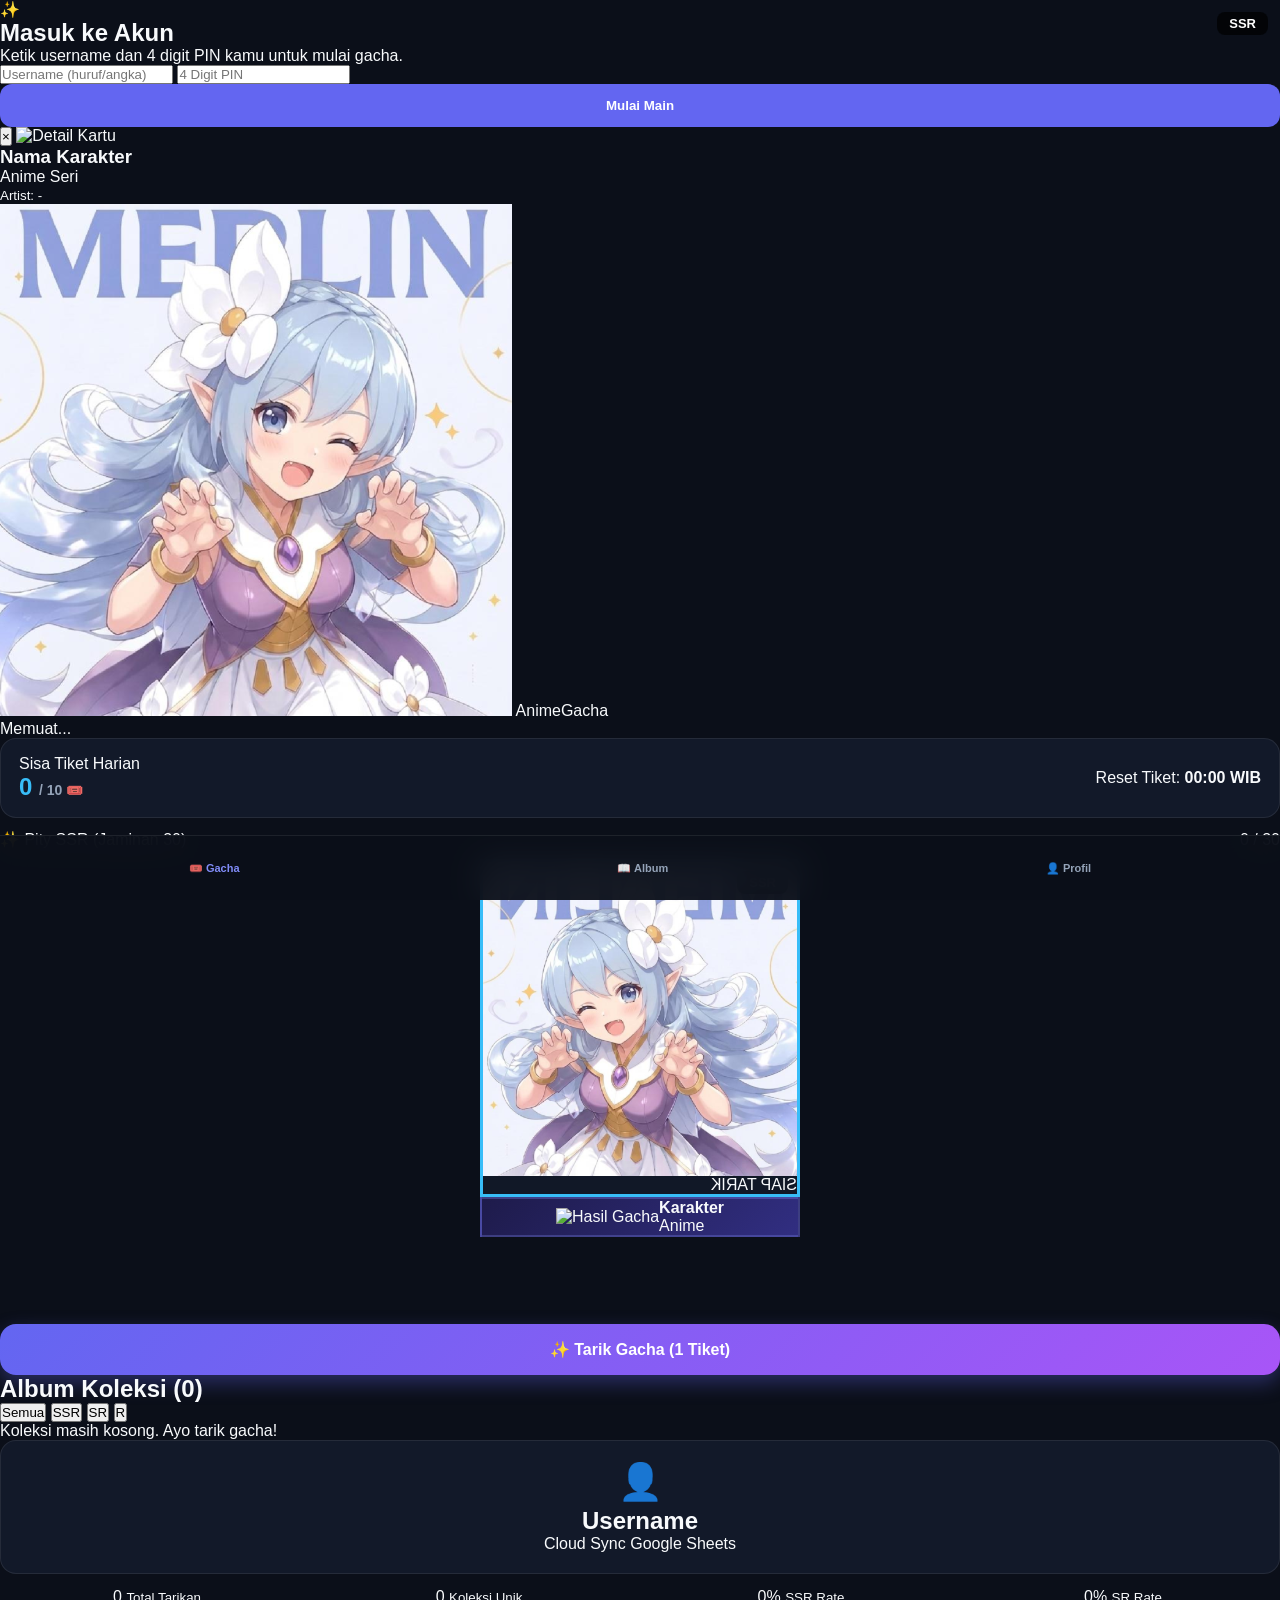
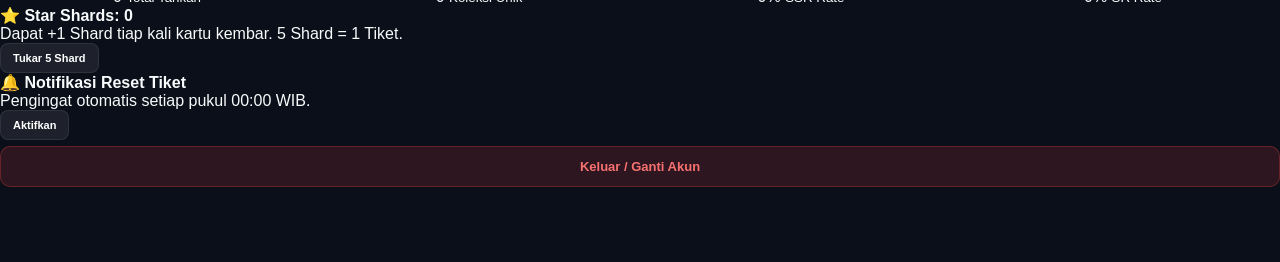
==== commit 0e5b5ea5: "Update index.html" ====
--- a/index.html
+++ b/index.html
@@ -2,303 +2,170 @@
 <html lang="id">
 <head>
   <meta charset="UTF-8">
-  <meta name="viewport" content="width=device-width, initial-scale=1.0, viewport-fit=cover, maximum-scale=1.0, user-scalable=no">
-  <title>Anime Gacha Harian</title>
-  <meta name="referrer" content="no-referrer">
+  <meta name="viewport" content="width=device-width, initial-scale=1.0">
+  <title>AnimeGacha - Koleksi Kartu</title>
+  
   <link rel="icon" type="image/png" href="/icon.png">
   <link rel="apple-touch-icon" href="/icon.png">
   <link rel="manifest" href="/manifest.json">
-  <meta name="theme-color" content="#0b0f19">
+  <meta name="theme-color" content="#0d0f18">
+
   <link rel="stylesheet" href="style.css">
+  <link href="https://fonts.googleapis.com/css2?family=Poppins:wght@400;600;700;800&display=swap" rel="stylesheet">
 </head>
 <body>
-
-  <canvas id="fxCanvas"></canvas>
-
-  <!-- Modal Auth -->
-  <div id="modalAuth" class="modal-overlay">
-    <div class="modal-card">
-      <div class="auth-icon">✨</div>
+  <!-- Modal Login / Registrasi -->
+  <div id="authModal" class="modal">
+    <div class="modal-box">
+      <div class="modal-icon">✨</div>
       <h2>Masuk ke Akun</h2>
-      <p class="auth-desc">Ketik username dan 4 digit PIN kamu untuk mulai gacha.</p>
-      
-      <div class="form-group">
-        <label>Username</label>
-        <input type="text" id="authUsername" placeholder="contoh: elin" autocomplete="off" autocapitalize="none">
-      </div>
-
-      <div class="form-group">
-        <label>PIN (4 Digit Angka)</label>
-        <input type="password" id="authPin" maxlength="4" placeholder="••••" inputmode="numeric">
-      </div>
-
-      <button id="btnAuthSubmit" class="btn-primary">Masuk / Daftar</button>
-      <div id="authError" class="auth-error"></div>
-    </div>
-  </div>
-
-  <!-- Modal Info Rate & Pool -->
-  <div id="modalGachaInfo" class="modal-overlay" style="display: none;">
-    <div class="modal-card modal-info-card">
-      <button id="btnCloseInfo" class="btn-close-modal">✕</button>
-      <h3>📜 Rincian & Aturan Gacha</h3>
-      
-      <div class="info-nav">
-        <button id="btnSubRate" class="info-tab-btn active">Peluang & Aturan</button>
-        <button id="btnSubDrop" class="info-tab-btn">Daftar Karakter Pool</button>
-      </div>
-
-      <div id="infoContentRate" class="info-content-pane active">
-        <div class="rate-table">
-          <div class="rate-row rate-ssr">
-            <span class="rate-badge">SSR</span>
-            <span class="rate-desc">Super Super Rare (Karakter Pilihan)</span>
-            <span class="rate-pct">5%</span>
-          </div>
-          <div class="rate-row rate-sr">
-            <span class="rate-badge">SR</span>
-            <span class="rate-desc">Super Rare</span>
-            <span class="rate-pct">25%</span>
-          </div>
-          <div class="rate-row rate-r">
-            <span class="rate-badge">R</span>
-            <span class="rate-desc">Rare (Standar)</span>
-            <span class="rate-pct">70%</span>
-          </div>
-        </div>
-
-        <div class="rules-list">
-          <div class="rule-item">
-            <span class="rule-icon">🎯</span>
-            <div>
-              <strong>Sistem Pity (30 Tarikan)</strong>
-              <p>Tarikan ke-30 otomatis 100% SSR jika belum dapat SSR dalam 29 tarikan.</p>
-            </div>
-          </div>
-          <div class="rule-item">
-            <span class="rule-icon">🎟️</span>
-            <div>
-              <strong>Reset Tiket Harian</strong>
-              <p>10 Tiket gratis otomatis diisi ulang setiap pukul 00:00 WIB.</p>
-            </div>
-          </div>
-          <div class="rule-item">
-            <span class="rule-icon">⭐</span>
-            <div>
-              <strong>Star Shard</strong>
-              <p>Kartu kembar menghasilkan +1 Star Shard. 5 Shard bisa ditukar jadi +1 Tiket.</p>
-            </div>
-          </div>
-        </div>
-      </div>
-
-      <div id="infoContentDrop" class="info-content-pane">
-        <div class="drop-search-box">
-          <input type="text" id="inputSearchDrop" placeholder="🔍 Cari karakter..." autocomplete="off">
-        </div>
-        <div id="dropListContainer" class="drop-list-scroll"></div>
-      </div>
+      <p>Ketik username dan 4 digit PIN kamu untuk mulai gacha.</p>
+      <input type="text" id="authUsername" placeholder="Username (huruf/angka)" autocomplete="off">
+      <input type="password" id="authPin" placeholder="4 Digit PIN" maxlength="4" inputmode="numeric" pattern="[0-9]*">
+      <button id="btnLogin" class="btn-primary">Mulai Main</button>
+      <div id="authError" class="error-msg"></div>
     </div>
   </div>
 
   <!-- Modal Detail Kartu -->
-  <div id="modalCardDetail" class="modal-overlay" style="display: none;">
-    <div class="modal-card modal-detail-card">
-      <button id="btnCloseDetail" class="btn-close-modal">✕</button>
-      <div class="detail-badge" id="detailRarity">SSR</div>
-      <div class="detail-img-box">
-        <img id="detailImg" src="" referrerpolicy="no-referrer" alt="Detail Kartu">
-      </div>
-      <div class="detail-info">
-        <h3 id="detailCharacter">Nama Karakter</h3>
-        <p class="detail-anime" id="detailAnime">Anime: Judul Seri</p>
-        <div class="detail-meta">
-          <span>🎨 <span id="detailArtist">Artis</span></span>
-          <span>🕒 <span id="detailDate">Waktu Diperoleh</span></span>
-        </div>
-        <button id="btnDownloadCard" class="btn-download">💾 Simpan Gambar ke Disk</button>
-      </div>
+  <div id="cardModal" class="modal hidden">
+    <div class="modal-box card-detail-box">
+      <button id="btnCloseModal" class="btn-close">&times;</button>
+      <div id="modalRarityBadge" class="rarity-badge">SSR</div>
+      <img id="modalCardImg" src="" alt="Detail Kartu">
+      <h3 id="modalCardName">Nama Karakter</h3>
+      <p id="modalCardAnime">Anime Seri</p>
+      <small id="modalCardArtist">Artist: -</small>
     </div>
   </div>
 
-  <!-- Header -->
-  <header class="app-header">
-    <div class="brand">
-      <span class="logo-sparkle">✦</span>
-      <h1>AnimeGacha</h1>
+  <header class="navbar">
+    <div class="logo">
+      <img src="/icon.png" alt="Logo" class="nav-logo-img">
+      <span>AnimeGacha</span>
     </div>
-    <div class="user-pill" id="btnBukaAkun">
-      <span id="headerUsername">Memuat...</span>
+    <div class="user-status">
+      <span id="navUsername">Memuat...</span>
     </div>
   </header>
 
-  <!-- Konten Utama -->
-  <main class="app-container">
-    
-    <!-- Tab 1: Meja Gacha -->
-    <section id="tabGacha" class="tab-pane active">
+  <main class="container">
+    <!-- TAB 1: TARIK GACHA -->
+    <section id="tabGacha" class="tab-content active">
       <div class="ticket-status-card">
-        <div class="ticket-info">
-          <span class="label">Sisa Tiket Harian</span>
-          <div class="ticket-count"><span id="txtTiket">0</span> <small>/ 10 🎟️</small></div>
+        <div>
+          <span>Sisa Tiket Harian</span>
+          <div class="ticket-count"><span id="ticketCount">0</span> <small>/ 10 🎟️</small></div>
         </div>
-        <div class="reset-countdown">
-          <span class="label">Reset Tiket</span>
-          <span id="txtCountdown" class="timer">--:--:--</span>
+        <div class="reset-timer">
+          <span>Reset Tiket:</span>
+          <strong>00:00 WIB</strong>
         </div>
       </div>
 
-      <div class="pity-card">
+      <div class="pity-container">
         <div class="pity-header">
-          <div class="pity-title-group">
-            <span class="pity-label">✨ Pity SSR (Jaminan 30)</span>
-            <button id="btnBukaInfoGacha" class="btn-mini-info" type="button">ℹ️ Rincian Rate</button>
-          </div>
-          <span id="txtPityCount" class="pity-number">0 / 30</span>
+          <span>✨ Pity SSR (Jaminan 30)</span>
+          <span id="pityText">0 / 30</span>
         </div>
-        <div class="pity-bar-bg">
-          <div id="pityBarFill" class="pity-bar-fill" style="width: 0%;"></div>
+        <div class="pity-bar">
+          <div id="pityFill" class="pity-fill"></div>
         </div>
       </div>
 
+      <!-- Stage Animasi Kartu 3D -->
       <div class="card-stage">
-        <div class="card-3d" id="kartuWrapper">
-          <div class="card-face card-back">
-            <div class="card-inner-pattern">
-              <span class="card-core-symbol">✦</span>
-              <p>TAP UNTUK BUKA</p>
+        <div id="gachaCard" class="card">
+          <div class="card-inner">
+            <div class="card-front">
+              <img src="/icon.png" class="card-placeholder-icon" alt="Icon">
+              <p>SIAP TARIK</p>
             </div>
-          </div>
-          <div class="card-face card-front" id="kartuDepan">
-            <div class="rarity-badge" id="kartuRarity">SSR</div>
-            <div class="img-wrapper">
-              <img id="kartuImg" src="" referrerpolicy="no-referrer" alt="Anime Card">
-            </div>
-            <div class="card-caption">
-              <h3 id="kartuAnime">Nama Karakter</h3>
-              <p id="kartuArtist">Artist: -</p>
+            <div class="card-back">
+              <div id="backRarity" class="rarity-badge">SSR</div>
+              <img id="backImg" src="" alt="Hasil Gacha">
+              <div class="card-info-bottom">
+                <h4 id="backName">Karakter</h4>
+                <p id="backAnime">Anime</p>
+              </div>
             </div>
           </div>
         </div>
       </div>
 
       <div class="action-box">
-        <button id="btnTarikGacha" class="btn-gacha">
-          <span>Tarik Gacha (1 Tiket) ✨</span>
-        </button>
+        <button id="btnPull" class="btn-gacha">✨ Tarik Gacha (1 Tiket)</button>
       </div>
     </section>
 
-    <!-- Tab 2: Album Galeri -->
-    <section id="tabGaleri" class="tab-pane">
-      <div class="gallery-header">
-        <div class="gallery-title-wrap">
-          <h2>Album Koleksi</h2>
-          <span id="txtKoleksiCount" class="badge-count">0 Kartu</span>
+    <!-- TAB 2: ALBUM KOLEKSI -->
+    <section id="tabAlbum" class="tab-content">
+      <div class="album-header">
+        <h2>Album Koleksi (<span id="albumTotalCount">0</span>)</h2>
+        <div class="filter-group">
+          <button class="btn-filter active" data-filter="ALL">Semua</button>
+          <button class="btn-filter" data-filter="SSR">SSR</button>
+          <button class="btn-filter" data-filter="SR">SR</button>
+          <button class="btn-filter" data-filter="R">R</button>
         </div>
-        
-        <div class="search-box">
-          <input type="text" id="inputSearchGaleri" placeholder="🔍 Cari karakter..." autocomplete="off">
+      </div>
+      <div id="albumGrid" class="album-grid"></div>
+      <div id="emptyAlbumMsg" class="empty-msg hidden">Koleksi masih kosong. Ayo tarik gacha!</div>
+    </section>
+
+    <!-- TAB 3: PROFIL & STATISTIK -->
+    <section id="tabProfile" class="tab-content">
+      <div class="profile-card">
+        <div class="profile-avatar">👤</div>
+        <h2 id="profileUsername">Username</h2>
+        <span class="badge-status">Cloud Sync Google Sheets</span>
+      </div>
+
+      <div class="stats-grid">
+        <div class="stat-card">
+          <span id="statTotalPulls">0</span>
+          <small>Total Tarikan</small>
         </div>
-
-        <div class="gallery-controls">
-          <div class="rarity-filters">
-            <button class="filter-chip active" data-filter="all">Semua</button>
-            <button class="filter-chip" data-filter="SSR">SSR</button>
-            <button class="filter-chip" data-filter="SR">SR</button>
-            <button class="filter-chip" data-filter="R">R</button>
-          </div>
-
-          <select id="sortSelect" class="sort-dropdown">
-            <option value="date">Waktu Diperoleh</option>
-            <option value="name">Nama (A-Z)</option>
-            <option value="rarity">Rarity (SSR - R)</option>
-          </select>
+        <div class="stat-card">
+          <span id="statUniqueCards">0</span>
+          <small>Koleksi Unik</small>
+        </div>
+        <div class="stat-card">
+          <span id="statRateSSR">0%</span>
+          <small>SSR Rate</small>
+        </div>
+        <div class="stat-card">
+          <span id="statRateSR">0%</span>
+          <small>SR Rate</small>
         </div>
       </div>
 
-      <div id="gridGaleri" class="gallery-grid"></div>
-      
-      <div id="galeriKosong" class="empty-state">
-        <p>Belum ada kartu di koleksi kamu. Ayo tarik gacha pertamamu!</p>
-      </div>
-    </section>
-
-    <!-- Tab 3: Pengaturan Akun -->
-    <section id="tabAkun" class="tab-pane">
-      <div class="profile-card">
-        <div class="profile-avatar">👤</div>
-        <h2 id="profileUsername">Username</h2>
-        <span class="profile-badge">Akun Cloud Google Sheets</span>
+      <div class="shard-exchange-box">
+        <div>
+          <h4>⭐ Star Shards: <span id="shardCount">0</span></h4>
+          <p>Dapat +1 Shard tiap kali kartu kembar. 5 Shard = 1 Tiket.</p>
+        </div>
+        <button id="btnTradeShard" class="btn-secondary">Tukar 5 Shard</button>
       </div>
 
-      <div class="stats-card">
-        <h4>📊 Statistik Keberuntungan</h4>
-        <div class="stats-grid">
-          <div class="stat-box">
-            <span class="stat-val" id="statTotalTarik">0</span>
-            <span class="stat-lbl">Total Tarikan</span>
-          </div>
-          <div class="stat-box">
-            <span class="stat-val" id="statKarakterUnik">0</span>
-            <span class="stat-lbl">Koleksi Unik</span>
-          </div>
-          <div class="stat-box">
-            <span class="stat-val rate-ssr" id="statSSRRate">0%</span>
-            <span class="stat-lbl">SSR Rate</span>
-          </div>
-          <div class="stat-box">
-            <span class="stat-val rate-sr" id="statSRRate">0%</span>
-            <span class="stat-lbl">SR Rate</span>
-          </div>
+      <div class="notif-toggle-box">
+        <div>
+          <h4>🔔 Notifikasi Reset Tiket</h4>
+          <p>Pengingat otomatis setiap pukul 00:00 WIB.</p>
         </div>
+        <button id="btnEnableNotif" class="btn-secondary">Aktifkan</button>
       </div>
 
-      <div class="shards-card">
-        <div class="shards-header">
-          <div>
-            <h4>⭐ Star Shards</h4>
-            <p>Dapat +1 Shard tiap kali narik kartu kembar.</p>
-          </div>
-          <div class="shards-badge">
-            <span id="txtShardCount">0</span> ⭐
-          </div>
-        </div>
-        <button id="btnTukarShard" class="btn-shards">Tukar 5 Shard ➔ +1 Tiket Gacha 🎟️</button>
-      </div>
-
-      <div class="settings-list">
-        <div class="settings-item">
-          <div>
-            <h4>Notifikasi Tiket (00:00 WIB)</h4>
-            <p>Pemberitahuan otomatis saat tiket harian terisi.</p>
-          </div>
-          <button id="btnIzinNotif" class="btn-secondary">Aktifkan</button>
-        </div>
-
-        <button id="btnLogout" class="btn-danger">Keluar dari Akun</button>
-      </div>
+      <button id="btnLogout" class="btn-danger">Keluar / Ganti Akun</button>
     </section>
-
   </main>
 
   <nav class="bottom-nav">
-    <button class="nav-item active" data-target="tabGacha">
-      <span class="nav-icon">🎰</span>
-      <span class="nav-label">Gacha</span>
-    </button>
-    <button class="nav-item" data-target="tabGaleri">
-      <span class="nav-icon">🎴</span>
-      <span class="nav-label">Koleksi</span>
-    </button>
-    <button class="nav-item" data-target="tabAkun">
-      <span class="nav-icon">⚙️</span>
-      <span class="nav-label">Akun</span>
-    </button>
+    <button class="nav-item active" data-tab="tabGacha">🎟️ Gacha</button>
+    <button class="nav-item" data-tab="tabAlbum">📖 Album</button>
+    <button class="nav-item" data-tab="tabProfile">👤 Profil</button>
   </nav>
 
-  <div id="toast" class="toast"></div>
-
-  <script src="app.js?v=5"></script>
+  <script src="app.js"></script>
 </body>
 </html>
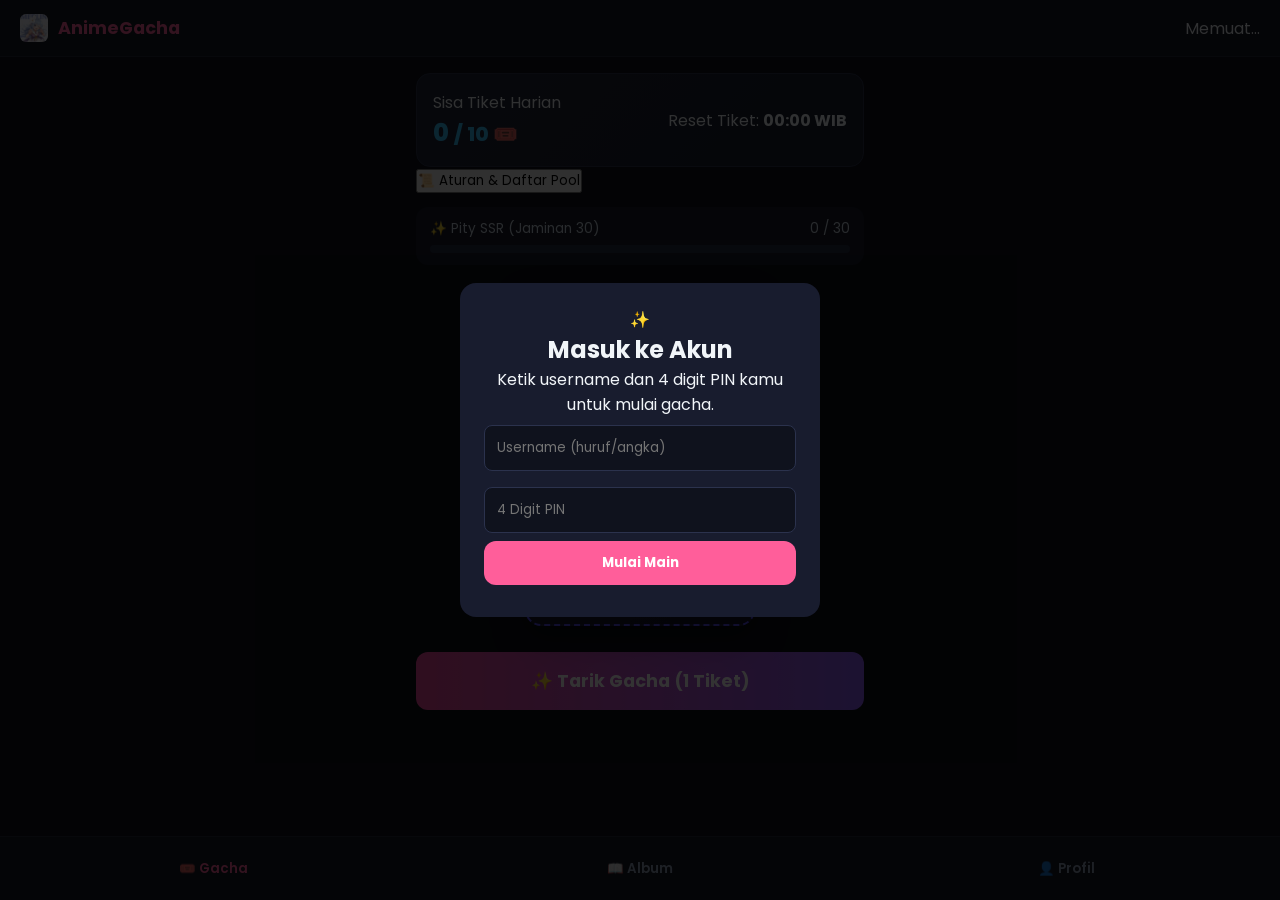
==== commit 3bce562d: "Update index.html" ====
--- a/index.html
+++ b/index.html
@@ -11,7 +11,7 @@
   <meta name="theme-color" content="#0d0f18">
 
   <link rel="stylesheet" href="style.css">
-  <link href="https://fonts.googleapis.com/css2?family=Poppins:wght@400;600;700;800&display=swap" rel="stylesheet">
+  <link href="https://fonts.googleapis.com/css2?family=Poppins:wght@400;500;600;700;800&display=swap" rel="stylesheet">
 </head>
 <body>
   <!-- Modal Login / Registrasi -->
@@ -27,15 +27,85 @@
     </div>
   </div>
 
-  <!-- Modal Detail Kartu -->
+  <!-- Modal Aturan & Pool Karakter (Fitur 1) -->
+  <div id="rulesModal" class="modal hidden">
+    <div class="modal-box rules-box">
+      <div class="modal-header">
+        <h3>📜 Aturan & Info Pool Gacha</h3>
+        <button id="btnCloseRules" class="btn-close">&times;</button>
+      </div>
+      
+      <div class="rules-body">
+        <div class="rate-badge-group">
+          <div class="rate-badge-item ssr">
+            <span class="badge-title">SSR</span>
+            <span class="badge-rate">5%</span>
+            <small>Karakter Pilihan</small>
+          </div>
+          <div class="rate-badge-item sr">
+            <span class="badge-title">SR</span>
+            <span class="badge-rate">25%</span>
+            <small>Super Rare</small>
+          </div>
+          <div class="rate-badge-item r">
+            <span class="badge-title">R</span>
+            <span class="badge-rate">70%</span>
+            <small>Rare Standar</small>
+          </div>
+        </div>
+
+        <div class="rules-list">
+          <div class="rule-item">
+            <span class="rule-icon">🎯</span>
+            <div>
+              <strong>Sistem Pity (30 Tarikan)</strong>
+              <p>Tarikan ke-30 otomatis 100% menghasilkan karakter SSR jika belum dapat SSR dalam 29 tarikan.</p>
+            </div>
+          </div>
+          <div class="rule-item">
+            <span class="rule-icon">🎟️</span>
+            <div>
+              <strong>Reset Tiket Harian</strong>
+              <p>10 tiket gratis otomatis diisi ulang setiap pukul 00:00 WIB.</p>
+            </div>
+          </div>
+          <div class="rule-item">
+            <span class="rule-icon">⭐</span>
+            <div>
+              <strong>Star Shards (Kartu Kembar)</strong>
+              <p>Kartu duplikat otomatis diubah menjadi +1 Star Shard. Kumpulkan 5 Shard untuk ditukar 1 Tiket.</p>
+            </div>
+          </div>
+        </div>
+
+        <div class="featured-pool-section">
+          <h4>🌟 Daftar Karakter SSR Unggulan</h4>
+          <p class="pool-desc">Berikut sebagian karakter SSR paling langka yang bisa kamu dapatkan:</p>
+          <div id="ssrPoolGrid" class="ssr-pool-grid"></div>
+        </div>
+      </div>
+    </div>
+  </div>
+
+  <!-- Modal Detail & Unduh Kartu (Fitur 4) -->
   <div id="cardModal" class="modal hidden">
     <div class="modal-box card-detail-box">
       <button id="btnCloseModal" class="btn-close">&times;</button>
-      <div id="modalRarityBadge" class="rarity-badge">SSR</div>
-      <img id="modalCardImg" src="" alt="Detail Kartu">
-      <h3 id="modalCardName">Nama Karakter</h3>
-      <p id="modalCardAnime">Anime Seri</p>
-      <small id="modalCardArtist">Artist: -</small>
+      
+      <div class="card-detail-img-wrapper">
+        <div id="modalRarityBadge" class="rarity-badge">SSR</div>
+        <img id="modalCardImg" src="" alt="Detail Kartu">
+      </div>
+
+      <div class="card-detail-meta">
+        <h3 id="modalCardName">Nama Karakter</h3>
+        <p id="modalCardAnime">Anime Seri</p>
+        <span id="modalCardArtist" class="artist-tag">Artist: -</span>
+      </div>
+
+      <button id="btnDownloadCard" class="btn-download">
+        📥 Unduh Kartu ke Perangkat
+      </button>
     </div>
   </div>
 
@@ -50,7 +120,7 @@
   </header>
 
   <main class="container">
-    <!-- TAB 1: TARIK GACHA -->
+    <!-- TAB 1: GACHA PULL -->
     <section id="tabGacha" class="tab-content active">
       <div class="ticket-status-card">
         <div>
@@ -63,6 +133,10 @@
         </div>
       </div>
 
+      <div class="gacha-sub-bar">
+        <button id="btnOpenRules" class="btn-info-link">📜 Aturan & Daftar Pool</button>
+      </div>
+
       <div class="pity-container">
         <div class="pity-header">
           <span>✨ Pity SSR (Jaminan 30)</span>
@@ -73,14 +147,23 @@
         </div>
       </div>
 
-      <!-- Stage Animasi Kartu 3D -->
+      <!-- Stage Animasi Kartu Sleeve Mewah (Fitur 2) -->
       <div class="card-stage">
         <div id="gachaCard" class="card">
           <div class="card-inner">
-            <div class="card-front">
-              <img src="/icon.png" class="card-placeholder-icon" alt="Icon">
-              <p>SIAP TARIK</p>
-            </div>
+            <!-- Sisi Belakang: Desain Card Sleeve Trading Card -->
+            <div class="card-front tarot-back">
+              <div class="sleeve-border">
+                <div class="sleeve-inner-pattern">
+                  <div class="magic-circle">✦</div>
+                  <div class="sleeve-title">ANIME GACHA</div>
+                  <div class="sleeve-subtitle">TAP UNTUK BUKA</div>
+                </div>
+              </div>
+              <div class="shimmer-sweep"></div>
+            </div>
+
+            <!-- Sisi Depan: Hasil Tarikan -->
             <div class="card-back">
               <div id="backRarity" class="rarity-badge">SSR</div>
               <img id="backImg" src="" alt="Hasil Gacha">
@@ -98,22 +181,38 @@
       </div>
     </section>
 
-    <!-- TAB 2: ALBUM KOLEKSI -->
+    <!-- TAB 2: ALBUM KOLEKSI (Fitur 3) -->
     <section id="tabAlbum" class="tab-content">
-      <div class="album-header">
-        <h2>Album Koleksi (<span id="albumTotalCount">0</span>)</h2>
+      <div class="album-controls">
+        <div class="album-header-title">
+          <h2>Album Koleksi</h2>
+          <span id="albumTotalCountBadge" class="count-pill">0 Kartu</span>
+        </div>
+
+        <!-- Tombol Filter Rarity dengan Angka Real-time -->
         <div class="filter-group">
-          <button class="btn-filter active" data-filter="ALL">Semua</button>
-          <button class="btn-filter" data-filter="SSR">SSR</button>
-          <button class="btn-filter" data-filter="SR">SR</button>
-          <button class="btn-filter" data-filter="R">R</button>
-        </div>
-      </div>
+          <button class="btn-filter active" data-filter="ALL">Semua <span id="countFilterALL">(0)</span></button>
+          <button class="btn-filter" data-filter="SSR">SSR <span id="countFilterSSR">(0)</span></button>
+          <button class="btn-filter" data-filter="SR">SR <span id="countFilterSR">(0)</span></button>
+          <button class="btn-filter" data-filter="R">R <span id="countFilterR">(0)</span></button>
+        </div>
+
+        <!-- Menu Pilihan Urutan -->
+        <div class="sort-row">
+          <span id="albumStatusText" class="album-status-text">Menampilkan 0 dari 0 koleksi</span>
+          <select id="albumSort" class="select-sort">
+            <option value="recent">🕒 Terbaru Diperoleh</option>
+            <option value="name">🔤 Nama (A - Z)</option>
+            <option value="rarity">⭐ Kelangkaan (SSR - R)</option>
+          </select>
+        </div>
+      </div>
+
       <div id="albumGrid" class="album-grid"></div>
-      <div id="emptyAlbumMsg" class="empty-msg hidden">Koleksi masih kosong. Ayo tarik gacha!</div>
+      <div id="emptyAlbumMsg" class="empty-msg hidden">Koleksi masih kosong. Ayo tarik gacha pertamamu!</div>
     </section>
 
-    <!-- TAB 3: PROFIL & STATISTIK -->
+    <!-- TAB 3: PROFIL & STATISTIK (Fitur 5) -->
     <section id="tabProfile" class="tab-content">
       <div class="profile-card">
         <div class="profile-avatar">👤</div>
@@ -150,10 +249,12 @@
 
       <div class="notif-toggle-box">
         <div>
-          <h4>🔔 Notifikasi Reset Tiket</h4>
-          <p>Pengingat otomatis setiap pukul 00:00 WIB.</p>
-        </div>
-        <button id="btnEnableNotif" class="btn-secondary">Aktifkan</button>
+          <h4>🔔 Notifikasi Harian</h4>
+          <p id="notifStatusText">Pengingat tiket otomatis jam 00:00 WIB.</p>
+        </div>
+        <div id="notifBadgeContainer">
+          <span class="badge-notif-active">✅ Otomatis Aktif</span>
+        </div>
       </div>
 
       <button id="btnLogout" class="btn-danger">Keluar / Ganti Akun</button>
--- a/style.css
+++ b/style.css
@@ -1,1019 +1,276 @@
-:root {
-  --bg-dark: #0b0f19;
-  --bg-card: rgba(22, 30, 49, 0.7);
-  --border-glass: rgba(255, 255, 255, 0.08);
-  --primary: #6366f1;
-  --text-main: #f8fafc;
-  --text-muted: #94a3b8;
-  --rarity-r: #38bdf8;
-  --rarity-sr: #f59e0b;
-  --rarity-ssr: #ec4899;
-}
-
 * {
   margin: 0;
   padding: 0;
   box-sizing: border-box;
+  font-family: 'Poppins', sans-serif;
   -webkit-tap-highlight-color: transparent;
-  font-family: -apple-system, BlinkMacSystemFont, 'Segoe UI', Roboto, sans-serif;
 }
 
 body {
-  background: var(--bg-dark);
-  color: var(--text-main);
+  background-color: #0d0f18;
+  color: #f1f5f9;
   min-height: 100vh;
-  overflow-x: hidden;
-  padding-bottom: calc(75px + env(safe-area-inset-bottom));
-}
-
-#fxCanvas {
-  position: fixed;
-  inset: 0;
-  width: 100vw;
-  height: 100vh;
-  pointer-events: none;
-  z-index: 999;
-}
-
-.app-header {
-  position: sticky;
-  top: 0;
-  z-index: 40;
+  padding-bottom: 80px;
+}
+
+.navbar {
   display: flex;
   justify-content: space-between;
   align-items: center;
   padding: 14px 20px;
-  background: rgba(11, 15, 25, 0.85);
-  backdrop-filter: blur(12px);
-  border-bottom: 1px solid var(--border-glass);
-}
-
-.brand {
-  display: flex;
-  align-items: center;
-  gap: 8px;
-}
-
-.brand h1 {
-  font-size: 18px;
-  font-weight: 800;
-}
-
-.logo-sparkle {
-  color: #f43f5e;
-  font-size: 20px;
-}
-
-.user-pill {
-  background: rgba(255, 255, 255, 0.06);
-  padding: 6px 14px;
-  border-radius: 20px;
-  font-size: 13px;
-  font-weight: 600;
-  border: 1px solid var(--border-glass);
-  cursor: pointer;
-}
-
-.app-container {
-  max-width: 500px;
+  background: #151824;
+  border-bottom: 1px solid #232738;
+}
+
+.logo {
+  display: flex;
+  align-items: center;
+  gap: 10px;
+  font-weight: 700;
+  font-size: 1.1rem;
+  color: #ff5e9a;
+}
+
+.nav-logo-img {
+  width: 28px;
+  height: 28px;
+  border-radius: 6px;
+}
+
+.container {
+  max-width: 480px;
   margin: 0 auto;
-  padding: 16px 18px;
-}
-
-.tab-pane {
-  display: none;
-}
-
-.tab-pane.active {
-  display: block;
-  animation: fadeIn 0.25s ease-out;
-}
-
-@keyframes fadeIn {
-  from { opacity: 0; transform: translateY(6px); }
-  to { opacity: 1; transform: translateY(0); }
-}
+  padding: 16px;
+}
+
+.tab-content { display: none; }
+.tab-content.active { display: block; }
 
 .ticket-status-card {
   display: flex;
   justify-content: space-between;
   align-items: center;
-  background: var(--bg-card);
-  border: 1px solid var(--border-glass);
-  padding: 16px 18px;
-  border-radius: 16px;
-  margin-bottom: 12px;
-}
-
-.ticket-info .label, .reset-countdown .label {
-  display: block;
-  font-size: 11px;
-  text-transform: uppercase;
-  color: var(--text-muted);
-  font-weight: 700;
-  margin-bottom: 4px;
+  background: linear-gradient(135deg, #1f2438, #181c2b);
+  padding: 16px;
+  border-radius: 14px;
+  border: 1px solid #2b324d;
 }
 
 .ticket-count {
-  font-size: 24px;
+  font-size: 1.5rem;
   font-weight: 800;
   color: #38bdf8;
 }
 
-.ticket-count small {
-  font-size: 14px;
-  color: var(--text-muted);
-  font-weight: 600;
-}
-
-.timer {
-  font-family: monospace;
-  font-size: 15px;
+.pity-container {
+  margin-top: 14px;
+  background: #171a29;
+  padding: 12px 14px;
+  border-radius: 12px;
+}
+
+.pity-header {
+  display: flex;
+  justify-content: space-between;
+  font-size: 0.85rem;
+  margin-bottom: 6px;
+  color: #cbd5e1;
+}
+
+.pity-bar {
+  width: 100%;
+  height: 8px;
+  background: #252b42;
+  border-radius: 8px;
+  overflow: hidden;
+}
+
+.pity-fill {
+  width: 0%;
+  height: 100%;
+  background: linear-gradient(90deg, #f59e0b, #ec4899);
+  transition: width 0.4s ease;
+}
+
+.card-stage {
+  perspective: 1000px;
+  display: flex;
+  justify-content: center;
+  margin: 26px 0;
+}
+
+.card {
+  width: 230px;
+  height: 335px;
+  cursor: pointer;
+}
+
+.card-inner {
+  width: 100%;
+  height: 100%;
+  position: relative;
+  transform-style: preserve-3d;
+  transition: transform 0.8s cubic-bezier(0.175, 0.885, 0.32, 1.275);
+  border-radius: 16px;
+  box-shadow: 0 10px 30px rgba(0,0,0,0.5);
+}
+
+.card.flipped .card-inner {
+  transform: rotateY(180deg);
+}
+
+.card-front, .card-back {
+  position: absolute;
+  width: 100%;
+  height: 100%;
+  border-radius: 16px;
+  backface-visibility: hidden;
+  overflow: hidden;
+}
+
+.card-front {
+  background: linear-gradient(135deg, #1e1e38, #111124);
+  border: 2px dashed #4f46e5;
+  display: flex;
+  flex-direction: column;
+  justify-content: center;
+  align-items: center;
   font-weight: 700;
-  color: #fbbf24;
-}
-
-.pity-card {
-  background: rgba(19, 27, 46, 0.6);
-  border: 1px solid var(--border-glass);
-  border-radius: 14px;
-  padding: 12px 16px;
-  margin-bottom: 16px;
-}
-
-.pity-header {
-  display: flex;
-  justify-content: space-between;
-  align-items: center;
-  margin-bottom: 8px;
-}
-
-.pity-title-group {
-  display: flex;
-  align-items: center;
-  gap: 8px;
-}
-
-.pity-label {
-  font-size: 11px;
+  color: #a5b4fc;
+}
+
+.card-placeholder-icon {
+  width: 64px;
+  height: 64px;
+  margin-bottom: 12px;
+  opacity: 0.85;
+}
+
+.card-back {
+  background: #151824;
+  transform: rotateY(180deg);
+  border: 2px solid #3b82f6;
+}
+
+.card-back img {
+  width: 100%;
+  height: 100%;
+  object-fit: cover;
+}
+
+.card-info-bottom {
+  position: absolute;
+  bottom: 0;
+  left: 0;
+  right: 0;
+  background: linear-gradient(transparent, rgba(13, 15, 24, 0.95));
+  padding: 12px;
+}
+
+.rarity-badge {
+  position: absolute;
+  top: 10px;
+  right: 10px;
+  padding: 4px 10px;
+  font-size: 0.75rem;
+  font-weight: 800;
+  border-radius: 6px;
+  background: #3b82f6;
+  color: #fff;
+  z-index: 2;
+}
+
+.rarity-badge.SSR { background: linear-gradient(135deg, #f59e0b, #ef4444); box-shadow: 0 0 10px #f59e0b; }
+.rarity-badge.SR { background: #8b5cf6; }
+.rarity-badge.R { background: #3b82f6; }
+
+.btn-primary, .btn-gacha, .btn-secondary, .btn-danger {
+  width: 100%;
+  border: none;
   font-weight: 700;
-  color: #cbd5e1;
-}
-
-.btn-mini-info {
-  background: rgba(99, 102, 241, 0.2);
-  border: 1px solid rgba(99, 102, 241, 0.4);
-  color: #a5b4fc;
-  font-size: 10px;
-  font-weight: 800;
-  padding: 2px 8px;
   border-radius: 12px;
   cursor: pointer;
 }
 
-.pity-number {
-  font-size: 12px;
-  font-weight: 800;
-  color: #ec4899;
-}
-
-.pity-bar-bg {
-  width: 100%;
-  height: 6px;
-  background: rgba(255, 255, 255, 0.08);
+.btn-primary { padding: 12px; background: #ff5e9a; color: white; }
+.btn-gacha { padding: 16px; background: linear-gradient(90deg, #ec4899, #8b5cf6); color: white; font-size: 1.1rem; }
+.btn-secondary { padding: 8px 14px; background: #2563eb; color: white; width: auto; }
+.btn-danger { padding: 12px; background: #ef4444; color: white; margin-top: 16px; }
+.btn-gacha:disabled { opacity: 0.5; cursor: not-allowed; }
+
+.album-header {
+  display: flex;
+  flex-direction: column;
+  gap: 10px;
+  margin-bottom: 14px;
+}
+
+.filter-group { display: flex; gap: 8px; }
+.btn-filter {
+  flex: 1;
+  padding: 6px;
+  background: #1a1e30;
+  border: 1px solid #2b324d;
+  color: #94a3b8;
+  border-radius: 8px;
+  cursor: pointer;
+}
+
+.btn-filter.active { background: #38bdf8; color: #0f172a; font-weight: 700; }
+.album-grid {
+  display: grid;
+  grid-template-columns: repeat(3, 1fr);
+  gap: 10px;
+}
+
+.album-card-item {
+  position: relative;
+  aspect-ratio: 2/3;
   border-radius: 10px;
   overflow: hidden;
-}
-
-.pity-bar-fill {
-  height: 100%;
-  background: linear-gradient(90deg, #6366f1, #ec4899);
-  border-radius: 10px;
-  transition: width 0.4s ease;
-  box-shadow: 0 0 10px rgba(236, 72, 153, 0.5);
-}
-
-.card-stage {
-  perspective: 1000px;
-  width: 100%;
-  max-width: 320px;
-  height: 440px;
-  margin: 10px auto 25px;
-}
-
-.card-3d {
-  width: 100%;
-  height: 100%;
-  position: relative;
-  transform-style: preserve-3d;
-  transition: transform 0.7s cubic-bezier(0.4, 0, 0.2, 1);
-  cursor: pointer;
-}
-
-.card-3d.flipped {
-  transform: rotateY(180deg);
-}
-
-.card-face {
-  position: absolute;
-  width: 100%;
-  height: 100%;
-  border-radius: 20px;
-  backface-visibility: hidden;
-  box-shadow: 0 15px 35px rgba(0, 0, 0, 0.5);
-  overflow: hidden;
-}
-
-.card-back {
-  background: linear-gradient(135deg, #1e1b4b 0%, #312e81 100%);
-  border: 2px solid rgba(129, 140, 248, 0.3);
-  display: flex;
-  align-items: center;
-  justify-content: center;
-}
-
-.card-inner-pattern {
-  width: 88%;
-  height: 92%;
-  border: 2px dashed rgba(255, 255, 255, 0.2);
+  background: #1e2438;
+  border: 1px solid #334155;
+  cursor: pointer;
+}
+
+.album-card-item img {
+  width: 100%;
+  height: 100%;
+  object-fit: cover;
+}
+
+.profile-card {
+  text-align: center;
+  padding: 16px;
+  background: #171a29;
   border-radius: 14px;
-  display: flex;
-  flex-direction: column;
-  align-items: center;
-  justify-content: center;
-  gap: 12px;
-}
-
-.card-core-symbol {
-  font-size: 48px;
-  color: #818cf8;
-  filter: drop-shadow(0 0 12px #818cf8);
-}
-
-.card-inner-pattern p {
-  font-size: 12px;
-  font-weight: 800;
-  letter-spacing: 2px;
-  color: rgba(255, 255, 255, 0.6);
-}
-
-.card-front {
-  background: #111827;
-  transform: rotateY(180deg);
-  display: flex;
-  flex-direction: column;
-  border: 3px solid #38bdf8;
-}
-
-.card-front.rarity-R {
-  border-color: var(--rarity-r);
-  box-shadow: 0 0 25px rgba(56, 189, 248, 0.3);
-}
-
-.card-front.rarity-SR {
-  border-color: var(--rarity-sr);
-  box-shadow: 0 0 30px rgba(245, 158, 11, 0.4);
-}
-
-.card-front.rarity-SSR {
-  border-color: var(--rarity-ssr);
-  box-shadow: 0 0 35px rgba(236, 72, 153, 0.5);
-  animation: pulseGlow 2s infinite alternate;
-}
-
-@keyframes pulseGlow {
-  from { filter: drop-shadow(0 0 10px #ec4899); }
-  to { filter: drop-shadow(0 0 22px #8b5cf6); }
-}
-
-.rarity-badge {
-  position: absolute;
-  top: 12px;
-  right: 12px;
-  padding: 4px 12px;
-  border-radius: 8px;
-  font-size: 13px;
-  font-weight: 900;
-  z-index: 10;
-  color: #fff;
-  background: rgba(0, 0, 0, 0.7);
-  backdrop-filter: blur(4px);
-}
-
-.rarity-R .rarity-badge { color: var(--rarity-r); }
-.rarity-SR .rarity-badge { color: var(--rarity-sr); }
-.rarity-SSR .rarity-badge { color: var(--rarity-ssr); }
-
-.img-wrapper {
-  width: 100%;
-  height: 75%;
-  background: #000;
-  overflow: hidden;
-}
-
-.img-wrapper img {
-  width: 100%;
-  height: 100%;
-  object-fit: cover;
-}
-
-.card-caption {
-  height: 25%;
-  padding: 12px;
-  display: flex;
-  flex-direction: column;
-  justify-content: center;
-  background: #0f172a;
-}
-
-.card-caption h3 {
-  font-size: 15px;
-  font-weight: 700;
-  white-space: nowrap;
-  overflow: hidden;
-  text-overflow: ellipsis;
-}
-
-.card-caption p {
-  font-size: 12px;
-  color: var(--text-muted);
-  margin-top: 2px;
-}
-
-.btn-gacha {
-  width: 100%;
-  padding: 16px;
-  background: linear-gradient(135deg, #6366f1 0%, #a855f7 100%);
-  border: none;
-  border-radius: 16px;
-  color: #fff;
-  font-size: 16px;
-  font-weight: 800;
-  display: flex;
-  align-items: center;
-  justify-content: center;
-  gap: 8px;
-  cursor: pointer;
-  box-shadow: 0 8px 20px rgba(99, 102, 241, 0.35);
-  transition: transform 0.15s;
-}
-
-.btn-gacha:active {
-  transform: scale(0.98);
-}
-
-.btn-gacha:disabled {
-  opacity: 0.5;
-  cursor: not-allowed;
-}
-
-.gallery-header {
-  margin-bottom: 16px;
-}
-
-.gallery-title-wrap {
-  display: flex;
-  justify-content: space-between;
-  align-items: center;
-  margin-bottom: 10px;
-}
-
-.gallery-title-wrap h2 {
-  font-size: 18px;
-  font-weight: 800;
-}
-
-.badge-count {
-  background: rgba(99, 102, 241, 0.15);
-  color: #818cf8;
-  border: 1px solid rgba(99, 102, 241, 0.3);
-  padding: 4px 12px;
-  border-radius: 20px;
-  font-size: 12px;
-  font-weight: 800;
-}
-
-.search-box {
-  margin-bottom: 10px;
-}
-
-.search-box input {
-  width: 100%;
-  padding: 10px 14px;
-  background: var(--bg-card);
-  border: 1px solid var(--border-glass);
-  border-radius: 12px;
-  color: #fff;
-  font-size: 13px;
-  outline: none;
-}
-
-.gallery-controls {
-  display: flex;
-  justify-content: space-between;
-  align-items: center;
-  gap: 8px;
-  flex-wrap: wrap;
-}
-
-.rarity-filters {
-  display: flex;
-  gap: 6px;
-  overflow-x: auto;
-}
-
-.filter-chip {
-  background: var(--bg-card);
-  border: 1px solid var(--border-glass);
-  color: var(--text-muted);
-  padding: 6px 12px;
-  border-radius: 20px;
-  font-size: 12px;
-  font-weight: 600;
-  cursor: pointer;
-}
-
-.filter-chip.active {
-  background: var(--primary);
-  color: #fff;
-  border-color: var(--primary);
-}
-
-.sort-dropdown {
-  background: var(--bg-card);
-  border: 1px solid var(--border-glass);
-  color: #cbd5e1;
-  padding: 6px 10px;
-  border-radius: 12px;
-  font-size: 11px;
-  font-weight: 700;
-  outline: none;
-  cursor: pointer;
-}
-
-.sort-dropdown option {
-  background: #0f172a;
-  color: #fff;
-}
-
-.gallery-grid {
+}
+
+.profile-avatar { font-size: 2.5rem; margin-bottom: 6px; }
+.stats-grid {
   display: grid;
   grid-template-columns: repeat(2, 1fr);
-  gap: 12px;
-}
-
-.mini-card {
-  position: relative;
-  background: var(--bg-card);
+  gap: 10px;
+  margin: 14px 0;
+}
+
+.stat-card {
+  background: #1a1e30;
+  padding: 12px;
+  border-radius: 10px;
+  text-align: center;
+}
+
+.stat-card span { display: block; font-size: 1.3rem; font-weight: 700; color: #38bdf8; }
+.shard-exchange-box, .notif-toggle-box {
+  background: #171a29;
+  padding: 14px;
   border-radius: 12px;
-  overflow: hidden;
-  border: 1px solid var(--border-glass);
-  cursor: pointer;
-  transition: transform 0.2s;
-}
-
-.mini-card:active {
-  transform: scale(0.96);
-}
-
-.mini-card.rarity-SSR {
-  border-color: rgba(236, 72, 153, 0.4);
-}
-
-.mini-card.rarity-SR {
-  border-color: rgba(245, 158, 11, 0.3);
-}
-
-.mini-card.rarity-R {
-  border-color: rgba(56, 189, 248, 0.2);
-}
-
-.mini-card img {
-  width: 100%;
-  height: 160px;
-  object-fit: cover;
-}
-
-.mini-card-info {
-  padding: 8px 10px;
-}
-
-.mini-card-info .m-rarity {
-  font-size: 11px;
-  font-weight: 800;
-}
-
-.mini-card-info h4 {
-  font-size: 12px;
-  margin-top: 2px;
-  white-space: nowrap;
-  overflow: hidden;
-  text-overflow: ellipsis;
-  color: var(--text-main);
-}
-
-.badge-new {
-  position: absolute;
-  top: 8px;
-  left: 8px;
-  background: #ef4444;
-  color: #fff;
-  font-size: 9px;
-  font-weight: 900;
-  padding: 2px 6px;
-  border-radius: 6px;
-  z-index: 5;
-}
-
-.modal-overlay {
-  position: fixed;
-  inset: 0;
-  background: rgba(0, 0, 0, 0.85);
-  backdrop-filter: blur(8px);
-  display: flex;
-  align-items: center;
-  justify-content: center;
-  padding: 20px;
-  z-index: 100;
-}
-
-.modal-card {
-  width: 100%;
-  max-width: 360px;
-  background: #131b2e;
-  border: 1px solid rgba(255, 255, 255, 0.12);
-  border-radius: 20px;
-  padding: 24px;
-  text-align: center;
-}
-
-.auth-icon {
-  font-size: 36px;
-  margin-bottom: 8px;
-}
-
-.auth-desc {
-  font-size: 12px;
-  color: var(--text-muted);
-  margin: 6px 0 18px;
-}
-
-.form-group {
-  text-align: left;
-  margin-bottom: 14px;
-}
-
-.form-group label {
-  display: block;
-  font-size: 12px;
-  font-weight: 700;
-  margin-bottom: 6px;
-  color: var(--text-muted);
-}
-
-.form-group input {
-  width: 100%;
-  padding: 12px 14px;
-  background: #090d16;
-  border: 1px solid var(--border-glass);
-  border-radius: 10px;
-  color: #fff;
-  font-size: 14px;
-  outline: none;
-}
-
-.btn-primary {
-  width: 100%;
-  padding: 14px;
-  background: var(--primary);
-  border: none;
-  border-radius: 12px;
-  color: #fff;
-  font-weight: 700;
-  cursor: pointer;
-}
-
-.auth-error {
-  color: #f87171;
-  font-size: 12px;
-  margin-top: 10px;
-  font-weight: 600;
-  min-height: 16px;
-}
-
-.modal-info-card {
-  max-width: 440px;
-  text-align: left;
-  max-height: 85vh;
-  display: flex;
-  flex-direction: column;
-}
-
-.modal-info-card h3 {
-  font-size: 16px;
+  display: flex;
+  justify-content: space-between;
+  align-items: center;
+  gap: 10px;
   margin-bottom: 12px;
-  text-align: center;
-}
-
-.info-nav {
-  display: flex;
-  gap: 6px;
-  background: rgba(0, 0, 0, 0.3);
-  padding: 4px;
-  border-radius: 10px;
-  margin-bottom: 12px;
-}
-
-.info-tab-btn {
-  flex: 1;
-  background: transparent;
-  border: none;
-  color: var(--text-muted);
-  font-size: 11px;
-  font-weight: 700;
-  padding: 8px 4px;
-  border-radius: 8px;
-  cursor: pointer;
-}
-
-.info-tab-btn.active {
-  background: var(--primary);
-  color: #fff;
-}
-
-.info-content-pane {
-  display: none;
-}
-
-.info-content-pane.active {
-  display: block;
-}
-
-.rate-table {
-  display: flex;
-  flex-direction: column;
-  gap: 6px;
-  margin-bottom: 14px;
-}
-
-.rate-row {
-  display: flex;
-  justify-content: space-between;
-  align-items: center;
-  padding: 8px 12px;
-  border-radius: 10px;
-  background: rgba(0, 0, 0, 0.25);
-  font-size: 12px;
-}
-
-.rate-badge {
-  font-weight: 900;
-  padding: 2px 8px;
-  border-radius: 6px;
-  font-size: 11px;
-}
-
-.rate-ssr .rate-badge { background: rgba(236, 72, 153, 0.2); color: var(--rarity-ssr); }
-.rate-sr .rate-badge { background: rgba(245, 158, 11, 0.2); color: var(--rarity-sr); }
-.rate-r .rate-badge { background: rgba(56, 189, 248, 0.2); color: var(--rarity-r); }
-
-.rate-desc {
-  flex: 1;
-  margin-left: 10px;
-  color: #cbd5e1;
-  font-size: 11px;
-}
-
-.rate-pct {
-  font-weight: 800;
-  font-size: 13px;
-}
-
-.rules-list {
-  display: flex;
-  flex-direction: column;
-  gap: 10px;
-  max-height: 220px;
-  overflow-y: auto;
-}
-
-.rule-item {
-  display: flex;
-  gap: 10px;
-  background: rgba(255, 255, 255, 0.03);
-  padding: 8px 10px;
-  border-radius: 10px;
-  font-size: 11px;
-}
-
-.rule-icon {
-  font-size: 16px;
-}
-
-.rule-item strong {
-  display: block;
-  font-size: 12px;
-  margin-bottom: 2px;
-  color: #f1f5f9;
-}
-
-.rule-item p {
-  color: var(--text-muted);
-}
-
-.drop-search-box input {
-  width: 100%;
-  padding: 8px 12px;
-  background: #090d16;
-  border: 1px solid var(--border-glass);
-  border-radius: 10px;
-  color: #fff;
-  font-size: 12px;
-  outline: none;
-  margin-bottom: 10px;
-}
-
-.drop-list-scroll {
-  max-height: 260px;
-  overflow-y: auto;
-  display: flex;
-  flex-direction: column;
-  gap: 6px;
-}
-
-.drop-item {
-  display: flex;
-  justify-content: space-between;
-  align-items: center;
-  padding: 8px 10px;
-  background: rgba(255, 255, 255, 0.03);
-  border-radius: 8px;
-  font-size: 12px;
-}
-
-.drop-item-char {
-  font-weight: 700;
-  color: #fff;
-}
-
-.drop-item-anime {
-  font-size: 10px;
-  color: #818cf8;
-}
-
-.modal-detail-card {
-  position: relative;
-  max-width: 380px;
-  padding: 16px;
-  border: 2px solid var(--border-glass);
-}
-
-.modal-detail-card.rarity-SSR { border-color: var(--rarity-ssr); }
-.modal-detail-card.rarity-SR { border-color: var(--rarity-sr); }
-.modal-detail-card.rarity-R { border-color: var(--rarity-r); }
-
-.btn-close-modal {
-  position: absolute;
-  top: 12px;
-  right: 12px;
-  width: 32px;
-  height: 32px;
-  background: rgba(0, 0, 0, 0.6);
-  border: 1px solid var(--border-glass);
-  border-radius: 50%;
-  color: #fff;
-  font-size: 14px;
-  font-weight: 700;
-  cursor: pointer;
-  z-index: 30;
-}
-
-.detail-badge {
-  position: absolute;
-  top: 22px;
-  left: 22px;
-  padding: 4px 12px;
-  border-radius: 8px;
-  font-size: 13px;
-  font-weight: 900;
-  z-index: 20;
-  background: rgba(0, 0, 0, 0.7);
-}
-
-.detail-img-box {
-  width: 100%;
-  max-height: 380px;
-  background: #050811;
-  border-radius: 12px;
-  overflow: hidden;
-  margin-bottom: 12px;
-}
-
-.detail-img-box img {
-  width: 100%;
-  height: 100%;
-  max-height: 380px;
-  object-fit: contain;
-}
-
-.detail-info {
-  text-align: left;
-}
-
-.detail-info h3 {
-  font-size: 18px;
-  font-weight: 800;
-  color: #fff;
-}
-
-.detail-anime {
-  font-size: 13px;
-  color: #818cf8;
-  font-weight: 600;
-  margin: 4px 0 8px;
-}
-
-.detail-meta {
-  display: flex;
-  justify-content: space-between;
-  border-top: 1px solid var(--border-glass);
-  padding-top: 8px;
-  font-size: 11px;
-  color: var(--text-muted);
-  margin-bottom: 12px;
-}
-
-.btn-download {
-  width: 100%;
-  padding: 10px;
-  background: rgba(99, 102, 241, 0.2);
-  border: 1px solid rgba(99, 102, 241, 0.4);
-  color: #a5b4fc;
-  font-weight: 700;
-  font-size: 13px;
-  border-radius: 10px;
-  cursor: pointer;
-}
-
-.stats-card {
-  background: var(--bg-card);
-  border: 1px solid var(--border-glass);
-  border-radius: 16px;
-  padding: 16px;
-  margin-bottom: 14px;
-}
-
-.stats-card h4 {
-  font-size: 13px;
-  margin-bottom: 10px;
-  color: #cbd5e1;
-}
-
-.stats-grid {
-  display: grid;
-  grid-template-columns: repeat(4, 1fr);
-  gap: 8px;
-  text-align: center;
-}
-
-.stat-box {
-  background: rgba(0, 0, 0, 0.25);
-  border-radius: 10px;
-  padding: 8px 4px;
-}
-
-.stat-val {
-  display: block;
-  font-size: 14px;
-  font-weight: 800;
-}
-
-.stat-lbl {
-  font-size: 9px;
-  color: var(--text-muted);
-  margin-top: 2px;
-  display: block;
-}
-
-.rate-ssr { color: var(--rarity-ssr); }
-.rate-sr { color: var(--rarity-sr); }
-
-.shards-card {
-  background: rgba(245, 158, 11, 0.08);
-  border: 1px solid rgba(245, 158, 11, 0.25);
-  border-radius: 16px;
-  padding: 16px;
-  margin-bottom: 14px;
-}
-
-.shards-header {
-  display: flex;
-  justify-content: space-between;
-  align-items: center;
-  margin-bottom: 12px;
-}
-
-.shards-header h4 {
-  font-size: 14px;
-  color: #fbbf24;
-}
-
-.shards-header p {
-  font-size: 11px;
-  color: var(--text-muted);
-}
-
-.shards-badge {
-  font-size: 18px;
-  font-weight: 800;
-  color: #fbbf24;
-  background: rgba(245, 158, 11, 0.15);
-  padding: 4px 10px;
-  border-radius: 10px;
-}
-
-.btn-shards {
-  width: 100%;
-  padding: 10px;
-  background: #f59e0b;
-  border: none;
-  border-radius: 10px;
-  color: #000;
-  font-weight: 800;
-  font-size: 12px;
-  cursor: pointer;
-}
-
-.profile-card {
-  text-align: center;
-  padding: 20px 16px;
-  background: var(--bg-card);
-  border-radius: 16px;
-  border: 1px solid var(--border-glass);
-  margin-bottom: 14px;
-}
-
-.profile-avatar {
-  font-size: 36px;
-  margin-bottom: 4px;
-}
-
-.profile-badge {
-  font-size: 11px;
-  color: #38bdf8;
-  display: block;
-  margin-top: 4px;
-}
-
-.settings-list {
-  display: flex;
-  flex-direction: column;
-  gap: 10px;
-}
-
-.settings-item {
-  display: flex;
-  justify-content: space-between;
-  align-items: center;
-  background: var(--bg-card);
-  border: 1px solid var(--border-glass);
-  padding: 12px 14px;
-  border-radius: 12px;
-  gap: 12px;
-}
-
-.settings-item h4 {
-  font-size: 13px;
-  margin-bottom: 2px;
-}
-
-.settings-item p {
-  font-size: 11px;
-  color: var(--text-muted);
-}
-
-.btn-secondary {
-  background: rgba(255, 255, 255, 0.08);
-  border: 1px solid var(--border-glass);
-  color: #fff;
-  padding: 8px 12px;
-  border-radius: 8px;
-  font-size: 11px;
-  font-weight: 600;
-  cursor: pointer;
-}
-
-.btn-danger {
-  width: 100%;
-  padding: 12px;
-  background: rgba(239, 68, 68, 0.15);
-  border: 1px solid rgba(239, 68, 68, 0.3);
-  color: #f87171;
-  font-weight: 700;
-  font-size: 13px;
-  border-radius: 10px;
-  cursor: pointer;
-  margin-top: 6px;
 }
 
 .bottom-nav {
@@ -1021,64 +278,69 @@
   bottom: 0;
   left: 0;
   right: 0;
-  height: calc(65px + env(safe-area-inset-bottom));
-  padding-bottom: env(safe-area-inset-bottom);
-  background: rgba(11, 15, 25, 0.95);
-  backdrop-filter: blur(16px);
-  border-top: 1px solid var(--border-glass);
-  display: flex;
-  justify-content: space-around;
-  align-items: center;
-  z-index: 50;
+  height: 64px;
+  background: #151824;
+  display: flex;
+  border-top: 1px solid #232738;
 }
 
 .nav-item {
-  background: transparent;
+  flex: 1;
+  background: none;
   border: none;
-  display: flex;
-  flex-direction: column;
-  align-items: center;
-  gap: 4px;
-  color: var(--text-muted);
-  cursor: pointer;
-  font-size: 11px;
+  color: #94a3b8;
   font-weight: 600;
-  padding: 6px 16px;
-}
-
-.nav-item.active {
-  color: #818cf8;
-}
-
-.nav-icon {
-  font-size: 20px;
-}
-
-.toast {
+  cursor: pointer;
+}
+
+.nav-item.active { color: #ff5e9a; }
+
+.modal {
   position: fixed;
-  top: 20px;
-  left: 50%;
-  transform: translateX(-50%) translateY(-100px);
-  background: #1e293b;
-  border: 1px solid var(--border-glass);
-  color: #fff;
-  padding: 10px 20px;
-  border-radius: 30px;
-  font-size: 13px;
-  font-weight: 600;
-  z-index: 200;
-  box-shadow: 0 10px 25px rgba(0,0,0,0.4);
-  transition: transform 0.3s ease;
-  pointer-events: none;
-}
-
-.toast.show {
-  transform: translateX(-50%) translateY(0);
-}
-
-.empty-state {
+  inset: 0;
+  background: rgba(0,0,0,0.8);
+  display: flex;
+  justify-content: center;
+  align-items: center;
+  z-index: 999;
+  padding: 16px;
+}
+
+.modal.hidden { display: none; }
+.modal-box {
+  background: #181c2e;
+  width: 100%;
+  max-width: 360px;
+  padding: 24px;
+  border-radius: 16px;
   text-align: center;
-  padding: 40px 10px;
-  color: var(--text-muted);
-  font-size: 13px;
-}
+}
+
+.modal-box input {
+  width: 100%;
+  padding: 12px;
+  margin: 8px 0;
+  border-radius: 8px;
+  background: #0f121d;
+  border: 1px solid #2b324d;
+  color: white;
+}
+
+.card-detail-box img {
+  width: 100%;
+  height: 300px;
+  object-fit: cover;
+  border-radius: 12px;
+  margin: 12px 0;
+}
+
+.btn-close {
+  float: right;
+  background: none;
+  border: none;
+  font-size: 1.5rem;
+  color: white;
+  cursor: pointer;
+}
+
+.error-msg { color: #ef4444; font-size: 0.85rem; margin-top: 8px; }
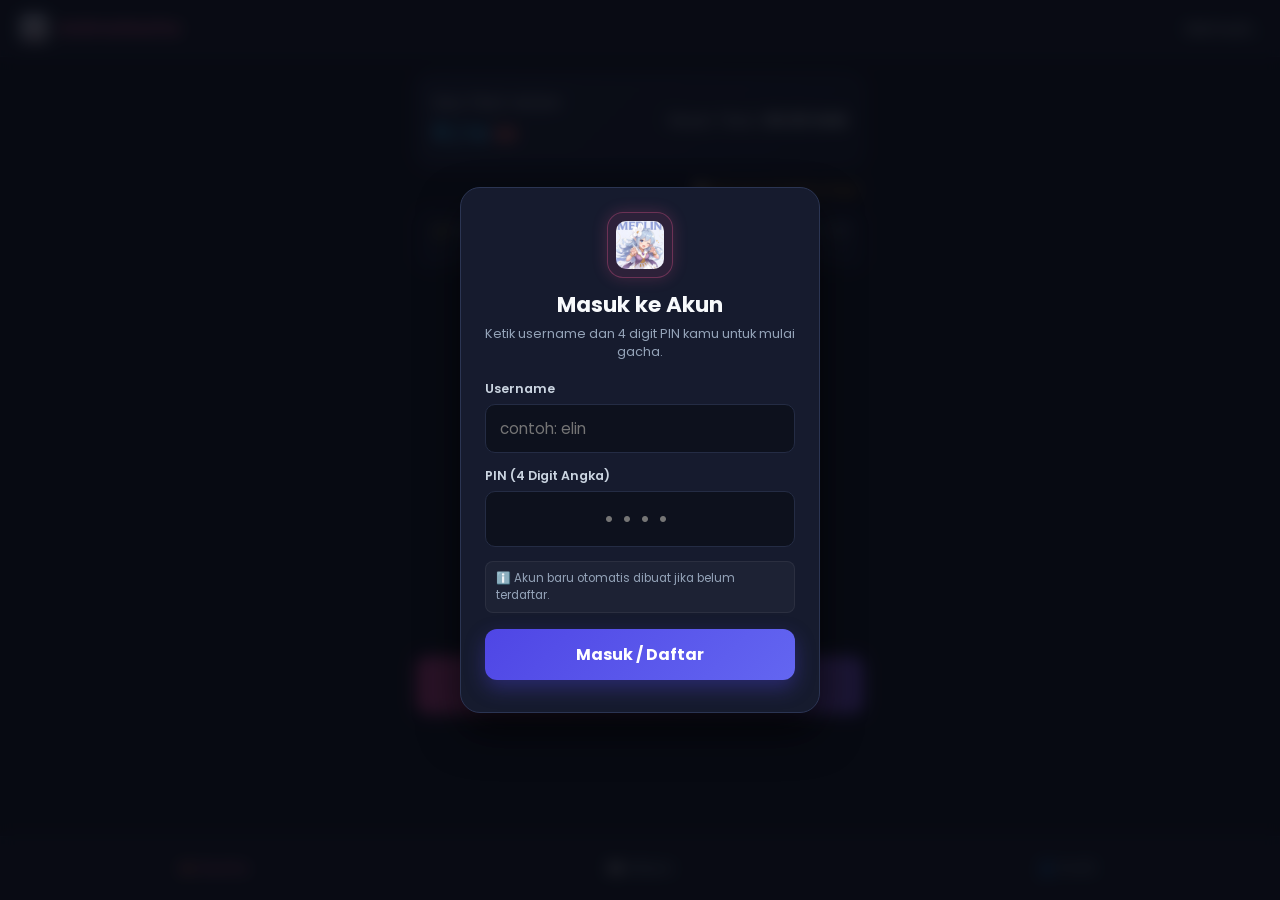
==== commit f9b5d08b: "Update index.html" ====
--- a/index.html
+++ b/index.html
@@ -14,20 +14,37 @@
   <link href="https://fonts.googleapis.com/css2?family=Poppins:wght@400;500;600;700;800&display=swap" rel="stylesheet">
 </head>
 <body>
-  <!-- Modal Login / Registrasi -->
+  <!-- Modal Login / Registrasi Rapi & Estetik -->
   <div id="authModal" class="modal">
-    <div class="modal-box">
-      <div class="modal-icon">✨</div>
-      <h2>Masuk ke Akun</h2>
-      <p>Ketik username dan 4 digit PIN kamu untuk mulai gacha.</p>
-      <input type="text" id="authUsername" placeholder="Username (huruf/angka)" autocomplete="off">
-      <input type="password" id="authPin" placeholder="4 Digit PIN" maxlength="4" inputmode="numeric" pattern="[0-9]*">
-      <button id="btnLogin" class="btn-primary">Mulai Main</button>
+    <div class="modal-box auth-box">
+      <div class="auth-brand">
+        <div class="auth-logo-wrapper">
+          <img src="/icon.png" alt="AnimeGacha Logo" class="auth-logo">
+        </div>
+        <h2>Masuk ke Akun</h2>
+        <p>Ketik username dan 4 digit PIN kamu untuk mulai gacha.</p>
+      </div>
+
+      <div class="input-group">
+        <label for="authUsername">Username</label>
+        <input type="text" id="authUsername" placeholder="contoh: elin" autocomplete="off">
+      </div>
+
+      <div class="input-group">
+        <label for="authPin">PIN (4 Digit Angka)</label>
+        <input type="password" id="authPin" placeholder="••••" maxlength="4" inputmode="numeric" pattern="[0-9]*">
+      </div>
+
+      <div class="auth-hint">
+        <span>ℹ️ Akun baru otomatis dibuat jika belum terdaftar.</span>
+      </div>
+
+      <button id="btnLogin" class="btn-primary btn-auth">Masuk / Daftar</button>
       <div id="authError" class="error-msg"></div>
     </div>
   </div>
 
-  <!-- Modal Aturan & Pool Karakter (Fitur 1) -->
+  <!-- Modal Aturan & Info Pool Gacha -->
   <div id="rulesModal" class="modal hidden">
     <div class="modal-box rules-box">
       <div class="modal-header">
@@ -87,7 +104,7 @@
     </div>
   </div>
 
-  <!-- Modal Detail & Unduh Kartu (Fitur 4) -->
+  <!-- Modal Detail & Unduh Kartu -->
   <div id="cardModal" class="modal hidden">
     <div class="modal-box card-detail-box">
       <button id="btnCloseModal" class="btn-close">&times;</button>
@@ -147,11 +164,10 @@
         </div>
       </div>
 
-      <!-- Stage Animasi Kartu Sleeve Mewah (Fitur 2) -->
+      <!-- Stage Animasi Kartu Sleeve Mewah -->
       <div class="card-stage">
         <div id="gachaCard" class="card">
           <div class="card-inner">
-            <!-- Sisi Belakang: Desain Card Sleeve Trading Card -->
             <div class="card-front tarot-back">
               <div class="sleeve-border">
                 <div class="sleeve-inner-pattern">
@@ -163,7 +179,6 @@
               <div class="shimmer-sweep"></div>
             </div>
 
-            <!-- Sisi Depan: Hasil Tarikan -->
             <div class="card-back">
               <div id="backRarity" class="rarity-badge">SSR</div>
               <img id="backImg" src="" alt="Hasil Gacha">
@@ -181,7 +196,7 @@
       </div>
     </section>
 
-    <!-- TAB 2: ALBUM KOLEKSI (Fitur 3) -->
+    <!-- TAB 2: ALBUM KOLEKSI -->
     <section id="tabAlbum" class="tab-content">
       <div class="album-controls">
         <div class="album-header-title">
@@ -189,7 +204,6 @@
           <span id="albumTotalCountBadge" class="count-pill">0 Kartu</span>
         </div>
 
-        <!-- Tombol Filter Rarity dengan Angka Real-time -->
         <div class="filter-group">
           <button class="btn-filter active" data-filter="ALL">Semua <span id="countFilterALL">(0)</span></button>
           <button class="btn-filter" data-filter="SSR">SSR <span id="countFilterSSR">(0)</span></button>
@@ -197,7 +211,6 @@
           <button class="btn-filter" data-filter="R">R <span id="countFilterR">(0)</span></button>
         </div>
 
-        <!-- Menu Pilihan Urutan -->
         <div class="sort-row">
           <span id="albumStatusText" class="album-status-text">Menampilkan 0 dari 0 koleksi</span>
           <select id="albumSort" class="select-sort">
@@ -212,7 +225,7 @@
       <div id="emptyAlbumMsg" class="empty-msg hidden">Koleksi masih kosong. Ayo tarik gacha pertamamu!</div>
     </section>
 
-    <!-- TAB 3: PROFIL & STATISTIK (Fitur 5) -->
+    <!-- TAB 3: PROFIL & STATISTIK -->
     <section id="tabProfile" class="tab-content">
       <div class="profile-card">
         <div class="profile-avatar">👤</div>
--- a/style.css
+++ b/style.css
@@ -10,7 +10,7 @@
   background-color: #0d0f18;
   color: #f1f5f9;
   min-height: 100vh;
-  padding-bottom: 80px;
+  padding-bottom: 84px;
 }
 
 .navbar {
@@ -46,6 +46,7 @@
 .tab-content { display: none; }
 .tab-content.active { display: block; }
 
+/* Status Tiket */
 .ticket-status-card {
   display: flex;
   justify-content: space-between;
@@ -62,11 +63,28 @@
   color: #38bdf8;
 }
 
+.gacha-sub-bar {
+  display: flex;
+  justify-content: flex-end;
+  margin: 10px 0 4px;
+}
+
+.btn-info-link {
+  background: none;
+  border: none;
+  color: #f59e0b;
+  font-size: 0.82rem;
+  font-weight: 600;
+  cursor: pointer;
+  padding: 4px 6px;
+}
+
+/* Pity Meter */
 .pity-container {
-  margin-top: 14px;
   background: #171a29;
   padding: 12px 14px;
   border-radius: 12px;
+  border: 1px solid #232738;
 }
 
 .pity-header {
@@ -92,16 +110,23 @@
   transition: width 0.4s ease;
 }
 
+/* =========================================
+   KARTU 3D & POSISI FLIP
+   ========================================= */
 .card-stage {
   perspective: 1000px;
   display: flex;
   justify-content: center;
-  margin: 26px 0;
-}
-
-.card {
+  align-items: center;
+  margin: 26px auto;
   width: 230px;
   height: 335px;
+}
+
+.card {
+  width: 100%;
+  height: 100%;
+  position: relative;
   cursor: pointer;
 }
 
@@ -112,7 +137,7 @@
   transform-style: preserve-3d;
   transition: transform 0.8s cubic-bezier(0.175, 0.885, 0.32, 1.275);
   border-radius: 16px;
-  box-shadow: 0 10px 30px rgba(0,0,0,0.5);
+  box-shadow: 0 14px 35px rgba(0,0,0,0.6);
 }
 
 .card.flipped .card-inner {
@@ -121,29 +146,93 @@
 
 .card-front, .card-back {
   position: absolute;
+  top: 0;
+  left: 0;
   width: 100%;
   height: 100%;
   border-radius: 16px;
   backface-visibility: hidden;
+  -webkit-backface-visibility: hidden;
   overflow: hidden;
 }
 
-.card-front {
-  background: linear-gradient(135deg, #1e1e38, #111124);
-  border: 2px dashed #4f46e5;
+.tarot-back {
+  background: radial-gradient(circle at center, #1b2038 0%, #0c0f1c 100%);
+  border: 2px solid #f59e0b;
+}
+
+.sleeve-border {
+  position: absolute;
+  inset: 6px;
+  border: 1px solid rgba(245, 158, 11, 0.45);
+  border-radius: 10px;
+  display: flex;
+  align-items: center;
+  justify-content: center;
+  background: repeating-linear-gradient(
+    45deg,
+    rgba(255, 255, 255, 0.015),
+    rgba(255, 255, 255, 0.015) 10px,
+    transparent 10px,
+    transparent 20px
+  );
+}
+
+.sleeve-inner-pattern {
   display: flex;
   flex-direction: column;
+  align-items: center;
   justify-content: center;
-  align-items: center;
-  font-weight: 700;
-  color: #a5b4fc;
-}
-
-.card-placeholder-icon {
-  width: 64px;
-  height: 64px;
-  margin-bottom: 12px;
-  opacity: 0.85;
+  text-align: center;
+}
+
+.magic-circle {
+  font-size: 3.2rem;
+  color: #f59e0b;
+  text-shadow: 0 0 16px rgba(245, 158, 11, 0.7);
+  animation: pulseGlow 2.5s infinite ease-in-out;
+}
+
+.sleeve-title {
+  font-size: 0.95rem;
+  font-weight: 800;
+  letter-spacing: 2px;
+  color: #f8fafc;
+  margin-top: 10px;
+}
+
+.sleeve-subtitle {
+  font-size: 0.68rem;
+  font-weight: 600;
+  letter-spacing: 1px;
+  color: #38bdf8;
+  margin-top: 4px;
+}
+
+.shimmer-sweep {
+  position: absolute;
+  top: -50%;
+  left: -50%;
+  width: 200%;
+  height: 200%;
+  background: linear-gradient(
+    60deg,
+    transparent 40%,
+    rgba(255, 255, 255, 0.12) 50%,
+    transparent 60%
+  );
+  transform: rotate(25deg);
+  animation: sweep 4s infinite linear;
+}
+
+@keyframes sweep {
+  0% { transform: translateY(-80%) rotate(25deg); }
+  100% { transform: translateY(80%) rotate(25deg); }
+}
+
+@keyframes pulseGlow {
+  0%, 100% { transform: scale(1); opacity: 0.85; }
+  50% { transform: scale(1.08); opacity: 1; text-shadow: 0 0 24px rgba(245, 158, 11, 1); }
 }
 
 .card-back {
@@ -156,6 +245,7 @@
   width: 100%;
   height: 100%;
   object-fit: cover;
+  display: block;
 }
 
 .card-info-bottom {
@@ -184,39 +274,92 @@
 .rarity-badge.SR { background: #8b5cf6; }
 .rarity-badge.R { background: #3b82f6; }
 
-.btn-primary, .btn-gacha, .btn-secondary, .btn-danger {
-  width: 100%;
+/* Buttons */
+.btn-primary, .btn-gacha, .btn-secondary, .btn-danger, .btn-download {
   border: none;
   font-weight: 700;
   border-radius: 12px;
   cursor: pointer;
-}
-
-.btn-primary { padding: 12px; background: #ff5e9a; color: white; }
-.btn-gacha { padding: 16px; background: linear-gradient(90deg, #ec4899, #8b5cf6); color: white; font-size: 1.1rem; }
+  transition: 0.2s;
+}
+
+.btn-primary { width: 100%; padding: 12px; background: #4f46e5; color: white; }
+.btn-gacha { width: 100%; padding: 16px; background: linear-gradient(90deg, #ec4899, #8b5cf6); color: white; font-size: 1.1rem; }
 .btn-secondary { padding: 8px 14px; background: #2563eb; color: white; width: auto; }
-.btn-danger { padding: 12px; background: #ef4444; color: white; margin-top: 16px; }
+.btn-danger { width: 100%; padding: 12px; background: #ef4444; color: white; margin-top: 16px; }
+.btn-download { width: 100%; padding: 13px; background: #10b981; color: white; font-size: 0.95rem; margin-top: 14px; }
+.btn-download:hover { background: #059669; }
 .btn-gacha:disabled { opacity: 0.5; cursor: not-allowed; }
 
-.album-header {
+/* Album Koleksi */
+.album-controls {
   display: flex;
   flex-direction: column;
-  gap: 10px;
-  margin-bottom: 14px;
-}
-
-.filter-group { display: flex; gap: 8px; }
+  gap: 12px;
+  margin-bottom: 16px;
+}
+
+.album-header-title {
+  display: flex;
+  justify-content: space-between;
+  align-items: center;
+}
+
+.count-pill {
+  background: #1e2438;
+  padding: 4px 10px;
+  border-radius: 12px;
+  font-size: 0.8rem;
+  font-weight: 700;
+  color: #38bdf8;
+  border: 1px solid #334155;
+}
+
+.filter-group {
+  display: flex;
+  gap: 6px;
+}
+
 .btn-filter {
   flex: 1;
-  padding: 6px;
+  padding: 8px 4px;
   background: #1a1e30;
   border: 1px solid #2b324d;
   color: #94a3b8;
   border-radius: 8px;
+  font-size: 0.8rem;
   cursor: pointer;
 }
 
-.btn-filter.active { background: #38bdf8; color: #0f172a; font-weight: 700; }
+.btn-filter.active {
+  background: #38bdf8;
+  color: #0f172a;
+  font-weight: 700;
+}
+
+.sort-row {
+  display: flex;
+  justify-content: space-between;
+  align-items: center;
+  gap: 10px;
+}
+
+.album-status-text {
+  font-size: 0.75rem;
+  color: #94a3b8;
+}
+
+.select-sort {
+  padding: 6px 10px;
+  background: #171a29;
+  border: 1px solid #2b324d;
+  color: #f1f5f9;
+  border-radius: 8px;
+  font-size: 0.78rem;
+  cursor: pointer;
+  outline: none;
+}
+
 .album-grid {
   display: grid;
   grid-template-columns: repeat(3, 1fr);
@@ -239,6 +382,7 @@
   object-fit: cover;
 }
 
+/* Profil */
 .profile-card {
   text-align: center;
   padding: 16px;
@@ -262,6 +406,7 @@
 }
 
 .stat-card span { display: block; font-size: 1.3rem; font-weight: 700; color: #38bdf8; }
+
 .shard-exchange-box, .notif-toggle-box {
   background: #171a29;
   padding: 14px;
@@ -273,6 +418,16 @@
   margin-bottom: 12px;
 }
 
+.badge-notif-active {
+  background: #064e3b;
+  color: #34d399;
+  padding: 6px 10px;
+  border-radius: 8px;
+  font-size: 0.75rem;
+  font-weight: 700;
+}
+
+/* Navigasi Bawah */
 .bottom-nav {
   position: fixed;
   bottom: 0;
@@ -295,10 +450,13 @@
 
 .nav-item.active { color: #ff5e9a; }
 
+/* Modals */
 .modal {
   position: fixed;
   inset: 0;
-  background: rgba(0,0,0,0.8);
+  background: rgba(8, 10, 18, 0.85);
+  backdrop-filter: blur(8px);
+  -webkit-backdrop-filter: blur(8px);
   display: flex;
   justify-content: center;
   align-items: center;
@@ -308,39 +466,256 @@
 
 .modal.hidden { display: none; }
 .modal-box {
-  background: #181c2e;
-  width: 100%;
+  background: #161b2e;
+  width: 100%;
+  max-width: 380px;
+  padding: 24px;
+  border-radius: 20px;
+  border: 1px solid #2b3553;
+  position: relative;
+  box-shadow: 0 20px 40px rgba(0,0,0,0.6);
+}
+
+/* =========================================
+   DESAIN MODAL LOGIN RAPI & MODERN
+   ========================================= */
+.auth-box {
   max-width: 360px;
-  padding: 24px;
+}
+
+.auth-brand {
+  text-align: center;
+  margin-bottom: 20px;
+}
+
+.auth-logo-wrapper {
+  display: inline-flex;
+  padding: 8px;
+  background: rgba(255, 94, 154, 0.1);
+  border: 1px solid rgba(255, 94, 154, 0.3);
   border-radius: 16px;
+  margin-bottom: 10px;
+  box-shadow: 0 0 16px rgba(255, 94, 154, 0.2);
+}
+
+.auth-logo {
+  width: 48px;
+  height: 48px;
+  border-radius: 10px;
+}
+
+.auth-brand h2 {
+  font-size: 1.35rem;
+  font-weight: 700;
+  color: #f8fafc;
+  margin-bottom: 4px;
+}
+
+.auth-brand p {
+  font-size: 0.8rem;
+  color: #94a3b8;
+  line-height: 1.35;
+}
+
+.input-group {
+  display: flex;
+  flex-direction: column;
+  margin-bottom: 14px;
+  text-align: left;
+}
+
+.input-group label {
+  font-size: 0.78rem;
+  font-weight: 600;
+  color: #cbd5e1;
+  margin-bottom: 6px;
+}
+
+.input-group input {
+  width: 100%;
+  padding: 12px 14px;
+  background: #0d111d;
+  border: 1px solid #242c44;
+  border-radius: 10px;
+  color: #f1f5f9;
+  font-size: 0.95rem;
+  transition: all 0.2s ease;
+}
+
+.input-group input:focus {
+  outline: none;
+  border-color: #4f46e5;
+  box-shadow: 0 0 12px rgba(79, 70, 229, 0.35);
+}
+
+#authPin {
+  letter-spacing: 8px;
+  font-size: 1.25rem;
+  font-weight: 700;
   text-align: center;
 }
 
-.modal-box input {
-  width: 100%;
-  padding: 12px;
-  margin: 8px 0;
+.auth-hint {
+  background: rgba(255, 255, 255, 0.03);
+  border: 1px solid rgba(255, 255, 255, 0.06);
+  padding: 8px 10px;
   border-radius: 8px;
-  background: #0f121d;
-  border: 1px solid #2b324d;
-  color: white;
-}
-
-.card-detail-box img {
-  width: 100%;
-  height: 300px;
-  object-fit: cover;
-  border-radius: 12px;
-  margin: 12px 0;
+  font-size: 0.73rem;
+  color: #94a3b8;
+  margin-bottom: 16px;
+  text-align: left;
+}
+
+.btn-auth {
+  padding: 13px;
+  font-size: 1rem;
+  background: linear-gradient(135deg, #4f46e5, #6366f1);
+  box-shadow: 0 8px 20px rgba(79, 70, 229, 0.35);
+}
+
+.btn-auth:hover {
+  background: linear-gradient(135deg, #4338ca, #4f46e5);
+}
+
+/* Modal Detail & Rules */
+.modal-header {
+  display: flex;
+  justify-content: space-between;
+  align-items: center;
+  margin-bottom: 14px;
 }
 
 .btn-close {
-  float: right;
   background: none;
   border: none;
-  font-size: 1.5rem;
-  color: white;
+  font-size: 1.6rem;
+  color: #94a3b8;
   cursor: pointer;
 }
 
-.error-msg { color: #ef4444; font-size: 0.85rem; margin-top: 8px; }
+.card-detail-img-wrapper {
+  position: relative;
+  width: 100%;
+  aspect-ratio: 2/3;
+  max-height: 52vh;
+  background: #0d0f18;
+  border-radius: 12px;
+  overflow: hidden;
+  display: flex;
+  align-items: center;
+  justify-content: center;
+  border: 1px solid #334155;
+}
+
+.card-detail-img-wrapper img {
+  width: 100%;
+  height: 100%;
+  object-fit: contain;
+}
+
+.card-detail-meta {
+  text-align: center;
+  margin-top: 12px;
+}
+
+.card-detail-meta h3 {
+  font-size: 1.2rem;
+  margin-bottom: 2px;
+}
+
+.card-detail-meta p {
+  color: #38bdf8;
+  font-size: 0.88rem;
+}
+
+.artist-tag {
+  display: inline-block;
+  font-size: 0.75rem;
+  color: #94a3b8;
+  margin-top: 4px;
+}
+
+.rules-box {
+  max-height: 80vh;
+  display: flex;
+  flex-direction: column;
+}
+
+.rules-body {
+  overflow-y: auto;
+  padding-right: 4px;
+}
+
+.rate-badge-group {
+  display: grid;
+  grid-template-columns: repeat(3, 1fr);
+  gap: 8px;
+  margin-bottom: 14px;
+}
+
+.rate-badge-item {
+  padding: 8px 6px;
+  border-radius: 8px;
+  text-align: center;
+  border: 1px solid rgba(255,255,255,0.1);
+}
+
+.rate-badge-item.ssr { background: rgba(245, 158, 11, 0.15); border-color: #f59e0b; color: #fbbf24; }
+.rate-badge-item.sr { background: rgba(139, 92, 246, 0.15); border-color: #8b5cf6; color: #c4b5fd; }
+.rate-badge-item.r { background: rgba(59, 130, 246, 0.15); border-color: #3b82f6; color: #93c5fd; }
+
+.badge-title { font-weight: 800; font-size: 0.95rem; display: block; }
+.badge-rate { font-weight: 700; font-size: 1.1rem; }
+.rate-badge-item small { display: block; font-size: 0.65rem; }
+
+.rules-list {
+  display: flex;
+  flex-direction: column;
+  gap: 10px;
+  margin-bottom: 16px;
+}
+
+.rule-item {
+  display: flex;
+  gap: 10px;
+  background: #111422;
+  padding: 10px;
+  border-radius: 8px;
+  font-size: 0.8rem;
+}
+
+.rule-icon { font-size: 1.2rem; }
+.rule-item strong { display: block; color: #f1f5f9; margin-bottom: 2px; }
+.rule-item p { color: #94a3b8; line-height: 1.3; }
+
+.featured-pool-section h4 {
+  font-size: 0.95rem;
+  margin-bottom: 4px;
+}
+
+.pool-desc {
+  font-size: 0.75rem;
+  color: #94a3b8;
+  margin-bottom: 10px;
+}
+
+.ssr-pool-grid {
+  display: grid;
+  grid-template-columns: repeat(4, 1fr);
+  gap: 8px;
+}
+
+.ssr-pool-thumb {
+  aspect-ratio: 2/3;
+  border-radius: 6px;
+  overflow: hidden;
+  border: 1px solid #f59e0b;
+}
+
+.ssr-pool-thumb img {
+  width: 100%;
+  height: 100%;
+  object-fit: cover;
+}
+
+.error-msg { color: #ef4444; font-size: 0.85rem; margin-top: 8px; text-align: center; }
